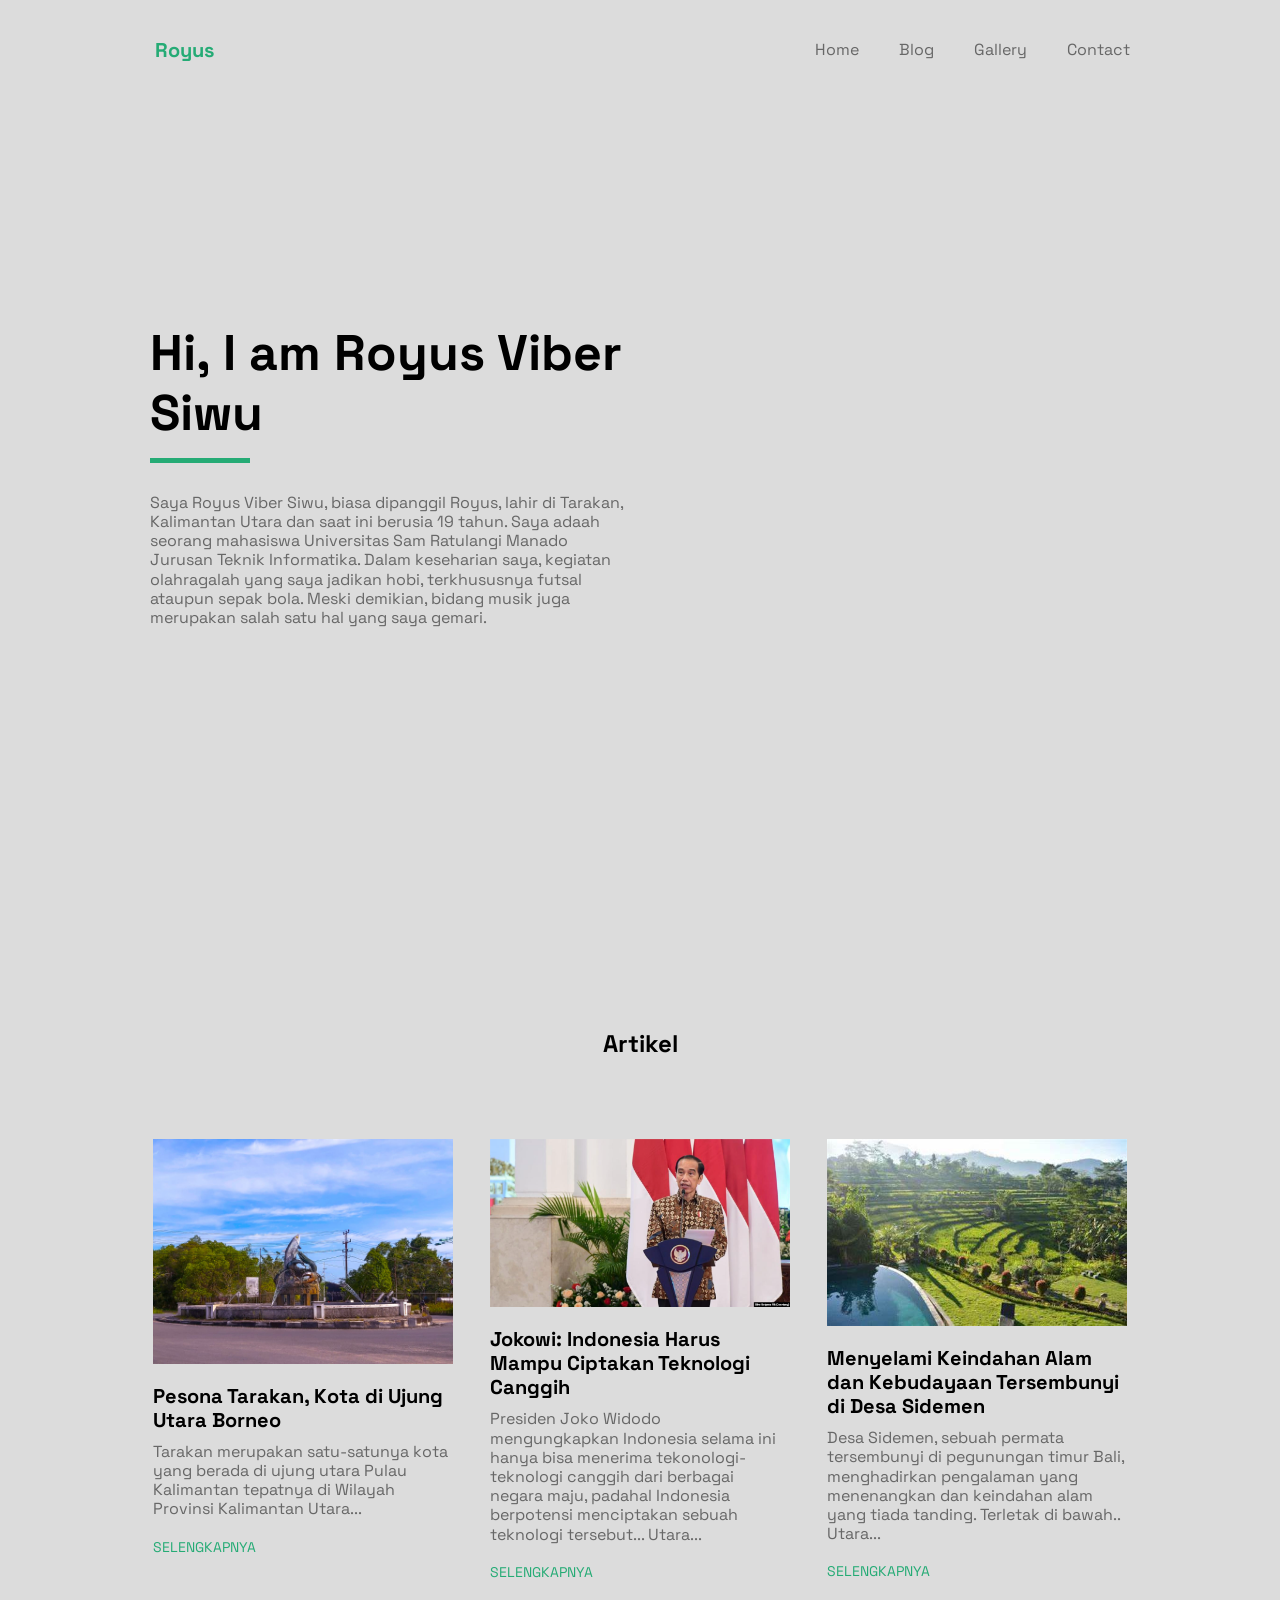
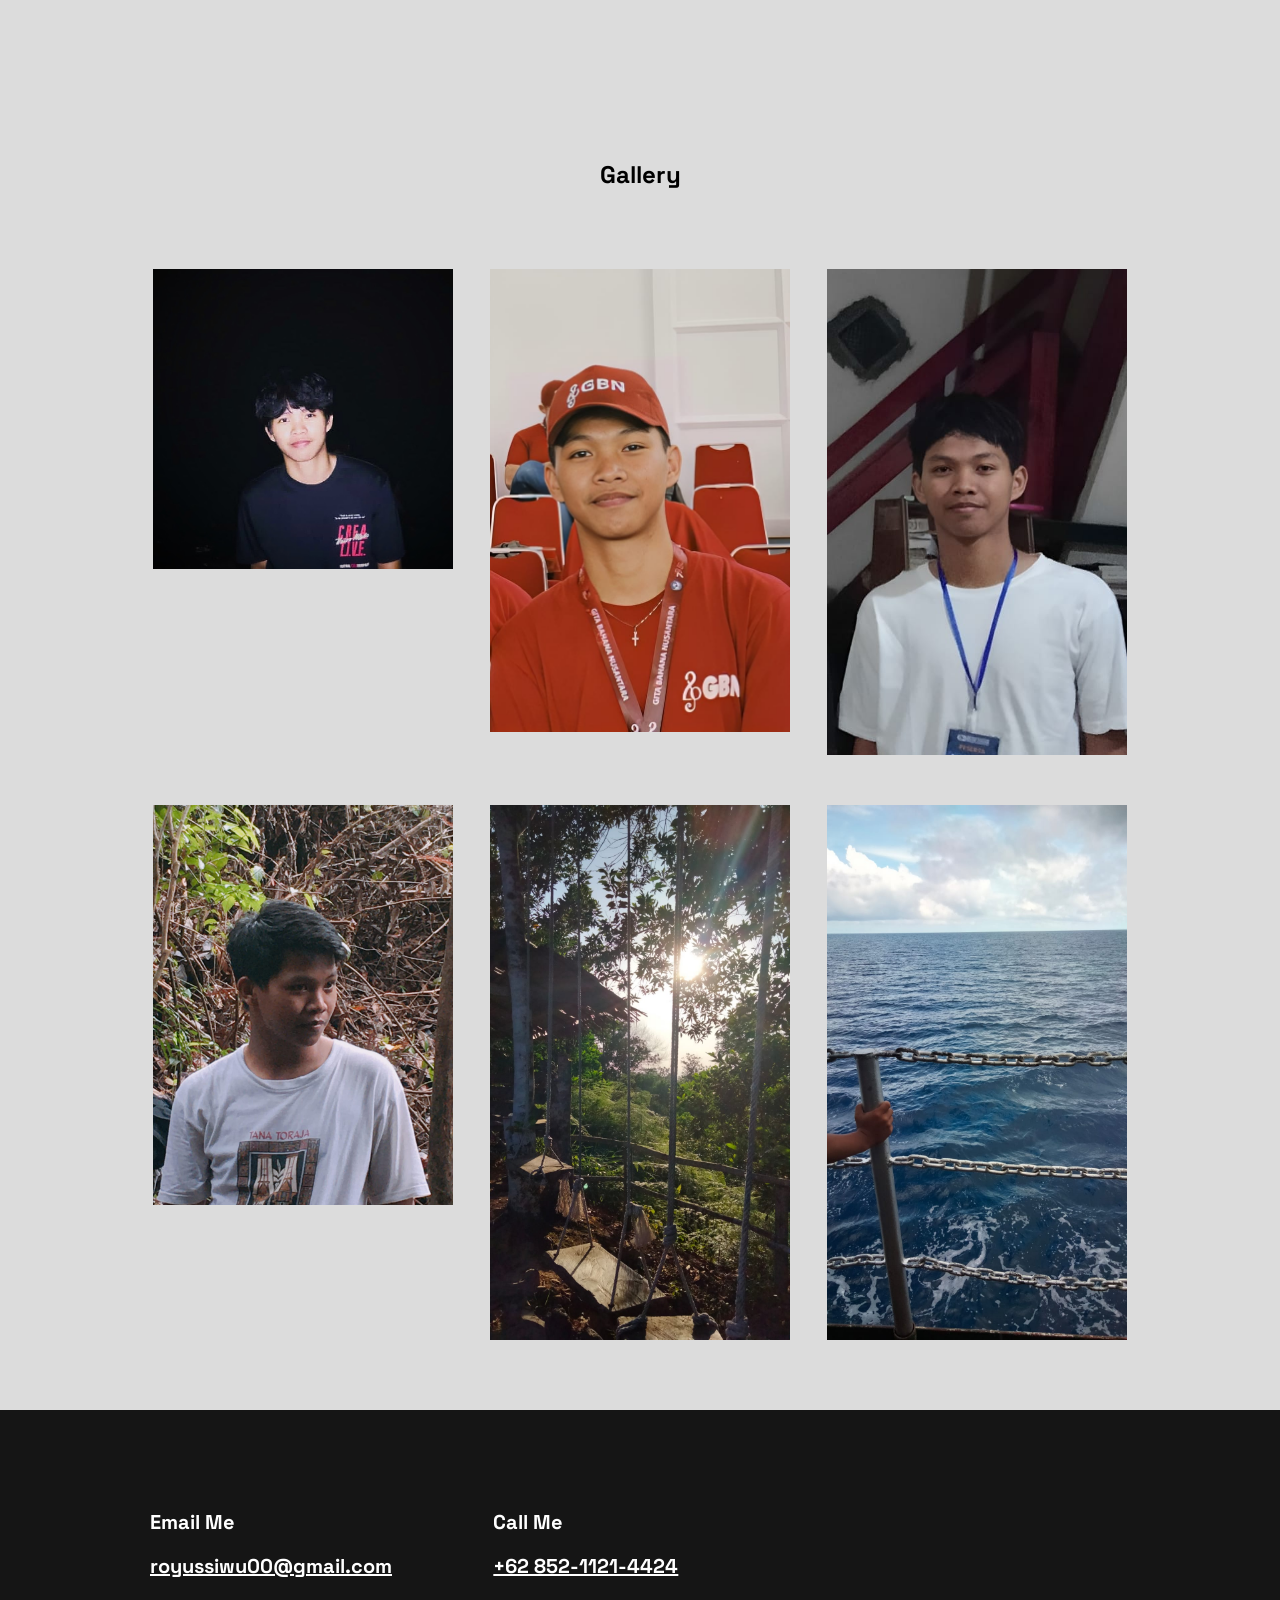
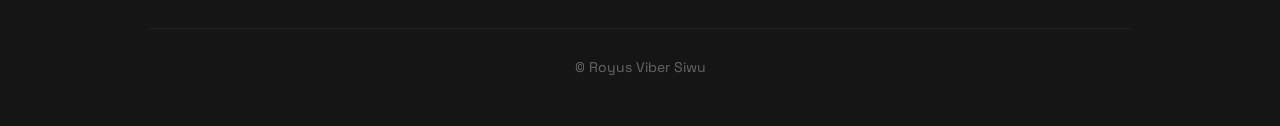
==== index.html @ cf2d199b "Add files via upload" ====
<!DOCTYPE html>
<html lang="en">

<head>
    <meta charset="UTF-8">
    <meta http-equiv="X-UA-Compatible" content="IE=edge">
    <meta name="viewport" content="width=device-width, initial-scale=1.0">
    <title>Tugas Web</title>

    <link rel="preconnect" href="https://fonts.googleapis.com">
    <link rel="preconnect" href="https://fonts.gstatic.com" crossorigin>
    <link href="https://fonts.googleapis.com/css2?family=Space+Grotesk:wght@400;500;600;700&display=swap"
        rel="stylesheet">


 

    <link rel="stylesheet" href="assets/css/main.css">

</head>

<body>

    <header id="header" class="header">
        <div class="container">
            <nav class="nav">
                <a href="index.html" class="nav__brand">
                    <i class="ri-code-s-slash-line"></i>Royus
                </a>
                <div class="nav__menu" id="nav-menu">
                    <ul class="nav__list">
                        <li class="nav__item">
                            <a href="#hero" class="nav__link">Home</a>
                        </li>
                 
               
                   
                        <li class="nav__item">
                            <a href="#blog" class="nav__link">Blog</a>
                        </li>
                        <li class="nav__item">
                            <a href="#galery" class="nav__link">Gallery</a>
                        </li>
                        <li class="nav__item">
                            <a href="#contact" class="nav__link">Contact</a>
                        </li>
                    </ul>
                </div>
                <div class="nav__toggle">
                    <i id="nav-toggle" class="ri-menu-3-line"></i>
                </div>
            </nav>
        </div>
    </header>

    <main class="main">

        <section id="hero" class="hero">
            <div class="container">
                <div class="d-grid hero__wrapper">
                    <div class="hero__content">
                        <h1 class="hero__title" style="color: black;">Hi, I am Royus Viber Siwu</h1>
                        <p class="hero__description">Saya Royus Viber Siwu, biasa dipanggil Royus, lahir di Tarakan, Kalimantan Utara dan saat ini berusia 19 tahun. Saya
                        adaah seorang mahasiswa Universitas Sam Ratulangi Manado Jurusan Teknik Informatika. Dalam keseharian saya, kegiatan
                        olahragalah yang saya jadikan hobi, terkhususnya futsal ataupun sepak bola. Meski demikian, bidang musik juga merupakan
                        salah satu hal yang saya gemari.</p>
                        
                    </div>
          
                </div>
            </div>
        </section>

  
   
        <section id="blog" class="section project">
            <div class="container">
                <div class="section__header">
                    <h2 class="section__title" style="color: black;">Artikel</h2>
                  
                </div>
                <div class="d-grid project__wrapper">

                    <div class="project__content">
                        <img src="images/Tarakan.jpeg" alt="Agency Website" class="project__img">
                        <h3 class="project__title" style="color:black;"">Pesona Tarakan, Kota di Ujung Utara Borneo</h3>
                        <p class="project__description"> Tarakan merupakan satu-satunya kota yang berada di ujung utara Pulau Kalimantan tepatnya di Wilayah Provinsi Kalimantan
                        Utara...</p>
                        <a href="#" class="project__link" style="color:#25ab75;">Selengkapnya
                            <i class="ri-arrow-right-line"></i></a>
                    </div>
                    <div class="project__content">
                        <img src="images/pict.png" alt="Agency Website" class="project__img">
                        <h3 class="project__title" style="color:black;"">Jokowi: Indonesia Harus Mampu Ciptakan Teknologi Canggih</h3>
                                            <p class=" project__description"> Presiden Joko Widodo mengungkapkan Indonesia selama ini hanya bisa menerima tekonologi-teknologi canggih dari berbagai
                                            negara maju, padahal Indonesia berpotensi menciptakan sebuah teknologi tersebut...
                            Utara...</p>
                            <a href="#" class="project__link" style="color:#25ab75;">Selengkapnya
                                <i class="ri-arrow-right-line"></i></a>
                    </div>
<div class="project__content">
    <img src="images/Artikel1.jpeg" alt="Agency Website" class="project__img">
    <h3 class="project__title" style="color:black;"">Menyelami Keindahan Alam dan Kebudayaan Tersembunyi di Desa Sidemen</h3>
                                            <p class=" project__description"> Desa Sidemen, sebuah permata tersembunyi di pegunungan timur Bali, menghadirkan pengalaman yang menenangkan dan
                                            keindahan alam yang tiada tanding. Terletak di bawah..
        Utara...</p>
        <a href="#" class="project__link" style="color:#25ab75;">Selengkapnya
            <i class="ri-arrow-right-line"></i></a>
</div>
               
                </div>
            </div>
        </section>
        <section id="galery" class="section project">
            <div class="container">
                <div class="section__header">
                    <h2 class="section__title" style="color: black;">Gallery</h2>
                  
                </div>
                <div class="d-grid project__wrapper">
          
                    <div class="project__content">
                        <img src="images/photo 1.jpeg" alt="Agency Website" class="project__img">
                        
                    </div>
 
                    <div class="project__content">
                        <img src="images/photo 2.jpeg" alt="Crypto Application " class="project__img">
                      
                    </div>
                    <div class="project__content">
                        <img src="images/photo 3.jpeg" alt="Crypto Application " class="project__img">
                    
                    </div>
                    <div class="project__content">
                        <img src="images/photo 4.jpeg" alt="Crypto Application " class="project__img">
                    
                    </div>
                    <div class="project__content">
                        <img src="images/photo 5.jpeg" alt="Crypto Application " class="project__img">
                    
                    </div>
                    <div class="project__content">
                        <img src="images/photo 6.jpeg" alt="Crypto Application " class="project__img">
                    
                    </div>
                    
                    </div>
                </div>
            </div>
        </section>

      

     
 
    <footer id="contact" class="footer">
        <div class="container">
            <div class="d-grid footer__wrapper">
              
                <div class="footer__content">
                    <h4 class="footer__title">Email Me</h4>
                    <a href="#" class="footer__contact">royussiwu00@gmail.com</a>
                </div>
                <div class="footer__content">
                    <h4 class="footer__title">Call Me</h4>
                    <a href="#" class="footer__contact">+62 852-1121-4424</a>
                </div>
            </div>
            <p class="footer__copyright">&copy; Royus Viber Siwu</p>
        </div>
    </footer>

   
</body>

</html>
---- assets/css/main.css ----
:root {
  /* Colors
  ____________________*/
  --color-primary: #25ab75;
  --color-primary-dark: #208c61;
  --color-bg-primary: #DCDCDC;
  --color-bg-secondary: #242424;
  --color-bg-footer: #151515;
  --color-white: #ffffff;
  --color-text: #676767;
  --color-border: #373737;

  /* Font & Typography
  ___________________*/
  --ff-body: "Space Grotesk", sans-serif;
  /* font sizes */
  --fs-sm: 1.4rem;
  --fs-md: 1.6rem;
  --fs-lg: 2rem;
  --fs-xl: 2.4rem;
  --fs-xxl: 3.2rem;
  --fs-biggest: clamp(3rem, 8vw, 5rem);
  /* font weight */
  --fw-regular: 400;
  --fw-medium: 500;
  --fw-semibold: 600;
  --fw-bold: 700;

  /* z-index
  ___________________*/
  --zindex-menu: 1000;
  --zindex-fixed: 1010;

  /* With & Height 
  ------------------*/
  --width-container: 98rem;
  --height-header: 10rem;
  --height-header--scroll: 8rem;

  /* Transition and box shadow*/
  --transition: all 0.4s cubic-bezier(0.645, 0.045, 0.355, 1);
  --box-shadow: 0px 4px 10px rgba(0, 0, 0, 0.1);
}

/* CSS Reset
--------------------------------------------------------------*/
*,
*::before,
*::after {
  box-sizing: border-box;
}

h1,
h2,
h3,
h4 {
  color: var(--color-white);
  font-weight: var(--fw-bold);
}

html {
  font-size: 62.5%;
  scroll-behavior: smooth;
}

body,
h1,
h2,
h3,
h4,
ul,
p {
  margin: 0;
  padding: 0;
}

ul {
  list-style-type: none;
}

img {
  max-width: 100%;
  display: block;
}

a {
  text-decoration: none;
  color: var(--color-text);
}

main {
  overflow: hidden;
}

body {
  background-color: var(--color-bg-primary);
  font-family: var(--ff-body);
  font-size: var(--fs-md);
  color: var(--color-text);
  margin-top: var(--height-header);
  line-height: 1.2;
}

/* Reusable CSS
--------------------------------------------------------------*/
.container {
  width: 90%;
  max-width: var(--width-container);
  margin: auto;
}

.section {
  padding: 5rem 0;
}

.section__header {
  margin: 8rem 0;
  text-align: center;
}

.section__title {
  font-size: var(--fs-xl);
  margin-bottom: 0.5rem;
}

.section__subtitle {
  font-weight: var(--fw-bold);
  font-size: var(--fs-md);
  position: relative;
}

.section__subtitle::after {
  position: absolute;
  content: "";
  width: 50%;
  height: 0.5rem;
  background-color: var(--color-primary);
  bottom: -1.5rem;
  left: 50%;
  transform: translateX(-50%);
}

.d-grid {
  display: grid;
  gap: 3rem;
}

.btn {
  display: inline-block;
  padding: 1.5rem 4rem;
  color: var(--color-white);
  font-weight: var(--fw-semibold);
  transition: var(--transition);
}

.btn--primary {
  background-color: var(--color-primary);
  color: var(--color-white);
}

.btn--primary:hover {
  background-color: var(--color-primary-dark);
}

.btn--secondary {
  background-color: var(--color-white);
  color: var(--color-bg-primary);
}

.btn--secondary:hover {
  background-color: var(--color-primary);
  color: var(--color-white);
}

/* Header
--------------------------------------------------------------*/
.header {
  background-color: var(--color-bg-primary);
  position: fixed;
  top: 0;
  left: 0;
  right: 0;
  display: flex;
  align-items: center;
  height: var(--height-header);
  z-index: var(--zindex-menu);
  transition: var(--transition);
}

.header--scroll {
  height: var(--height-header--scroll);
  box-shadow: var(--box-shadow);
}

.nav {
  display: flex;
  justify-content: space-between;
  align-items: center;
  width: 100%;
  height: 100%;
}

.nav__brand {
  font-size: var(--fs-lg);
  font-weight: var(--fw-bold);
  color: var(--color-primary);
  display: flex;
  align-items: center;
  column-gap: 0.5rem;
}

.nav__brand i {
  color: var(--color-white);
}

.nav__list {
  display: flex;
  column-gap: 4rem;
}

.nav__link {
  transition: var(--transition);
}

.nav__link:hover {
  color: var(--color-primary);
}

.nav__toggle {
  display: none;
  font-size: var(--fs-xl);
  color: var(--color-white);
  cursor: pointer;
  transition: var(--transition);
}

.nav__toggle:hover {
  color: var(--color-primary);
}

@media screen and (max-width: 968px) {
  .nav__list {
    flex-direction: column;
    justify-content: center;
    align-items: center;
    row-gap: 4rem;
  }

  .nav__menu {
    position: fixed;
    top: 0;
    bottom: 0;
    left: 0;
    right: 0;
    background-color: var(--color-bg-primary);
    display: none;
    justify-content: center;
    transition: var(--transition);
  }

  .nav__menu--open {
    display: flex;
  }

  .nav__toggle {
    display: block;
  }

  .nav__brand,
  .nav__toggle {
    z-index: var(--zindex-fixed);
  }
}

/* Hero
--------------------------------------------------------------*/
.hero__wrapper {
  min-height: calc(100vh - var(--height-header));
  padding: 5rem 0;
}

.hero__content {
  text-align: center;
}

.hero__title {
  font-size: var(--fs-biggest);
  margin-bottom: 5rem;
  position: relative;
}

.hero__title::after {
  position: absolute;
  content: "";
  background-color: var(--color-primary);
  width: 10rem;
  height: 0.5rem;
  bottom: -2rem;
  left: 50%;
  transform: translateX(-50%);
}

.hero__description {
  margin-bottom: 5rem;
}

.hero__info {
  border-top: 1px solid var(--color-border);
  padding-top: 2rem;
  display: flex;
  flex-wrap: wrap;
  justify-content: center;
  gap: 5rem;
}

.hero__info-number {
  font-size: var(--fs-xxl);
  font-weight: var(--fw-bold);
  color: var(--color-white);
  margin-bottom: 1rem;
}

.hero__info-title {
  font-size: var(--fs-sm);
  font-weight: var(--fw-regular);
  color: var(--color-text);
}

@media screen and (max-width: 968px) {
  .hero__img {
    width: 280px;
    justify-self: center;
  }
}

/* About
--------------------------------------------------------------*/
.about__content {
  max-width: 50rem;
  margin: auto;
  margin-bottom: 2rem;
  text-align: center;
}

.about__title {
  font-size: var(--fs-xxl);
  margin-bottom: 3rem;
}

.about__description {
  margin-bottom: 3rem;
}

.skills {
  justify-self: center;
}

.skills__title {
  font-size: var(--fs-lg);
  text-align: center;
  margin-bottom: 3rem;
}

.skills__wrapper {
  display: flex;
  justify-content: center;
  gap: 2rem;
}

.skills__content {
  background-color: var(--color-bg-secondary);
  box-shadow: var(--box-shadow);
  padding: 3rem;
}

.skills__item {
  margin-bottom: 1rem;
}

.skills__subtitle {
  text-align: center;
  margin-bottom: 2rem;
}

.skills__item i {
  color: var(--color-primary);
}

/* Qualification
--------------------------------------------------------------*/
.qualification__wrapper {
  margin-bottom: 5rem;
}

.qualification__content {
  row-gap: 5rem;
}

.qualification__name {
  display: flex;
  column-gap: 1rem;
  font-size: var(--fs-lg);
  margin-bottom: 5rem;
  padding-bottom: 1rem;
  border-bottom: 1px solid var(--color-border);
}

.qualification__title {
  font-size: var(--fs-md);
  font-weight: var(--fw-medium);
  margin-bottom: 1rem;
}

.qualification__description {
  margin-bottom: 2rem;
}

.qualification__date {
  font-size: var(--fs-sm);
  font-weight: var(--fw-semibold);
}

.qualification__footer {
  border-top: 1px solid var(--color-border);
  margin-top: 10rem;
  padding-top: 4rem;
  text-align: center;
}

.qualification__footer-text {
  font-size: var(--fs-xl);
  font-weight: var(--fw-bold);
  color: var(--color-white);
  margin-bottom: 2rem;
}

/* Services
--------------------------------------------------------------*/
.service__card {
  background-color: var(--color-bg-secondary);
  box-shadow: var(--box-shadow);
  padding: 5rem 3.5rem;
  width: 100%;
  max-width: 30rem;
  justify-self: center;
  transition: var(--transition);
}

.service__card:hover {
  background-color: var(--color-primary);
}

.service__card:hover .service__link {
  color: var(--color-white);
}

.service__icon {
  font-size: 3.5rem;
  color: var(--color-white);
  margin-bottom: 1.5rem;
}

.service__title {
  font-size: var(--fs-lg);
  margin-bottom: 3rem;
}

/* Projects
--------------------------------------------------------------*/
.project__content {
  width: 100%;
  max-width: 30rem;
  justify-self: center;
}

.project__img {
  margin-bottom: 2rem;
}

.project__title {
  color: var(--color-white);
  font-size: var(--fs-lg);
  margin-bottom: 1rem;
}

.project__description {
  margin-bottom: 2rem;
}

.project__link {
  font-size: var(--fs-sm);
  text-transform: uppercase;
  color: var(--color-white);
  display: flex;
  align-items: center;
  column-gap: 0.5rem;
  transition: var(--transition);
}

.project__link:hover {
  color: var(--color-primary);
  column-gap: 1rem;
}

/* Testimonials
--------------------------------------------------------------*/
.testimonial__card {
  background-color: var(--color-bg-secondary);
  box-shadow: var(--box-shadow);
  padding: 3rem 5rem;
  width: 100%;
  max-width: 50rem;
  text-align: center;
  justify-self: center;
  margin-bottom: 2rem;
}

.testimonial__img {
  max-width: 10rem;
  border-radius: 50%;
  margin: auto;
  margin-bottom: 3rem;
}

.testimonial__description {
  color: var(--color-white);
  margin-bottom: 3rem;
}

.testimonial__name {
  font-size: var(--fs-md);
  margin-bottom: 0.5rem;
}

.testimonial__occupation {
  font-size: var(--fs-sm);
}

/* testimonial slide */
.testimonial__wrapper .swiper-wrapper {
  padding-bottom: 5rem;
}

.testimonial__wrapper .swiper-pagination-bullets {
  justify-content: space-around;
}

.testimonial__wrapper .swiper-pagination-bullet {
  background-color: var(--color-text);
  border-radius: 0;
  width: 3rem;
  height: 0.5rem;
}

.testimonial__wrapper .swiper-pagination-bullet-active {
  background-color: var(--color-primary);
}

/* Contact
--------------------------------------------------------------*/
.contact__wrapper {
  border-top: 1px solid var(--color-border);
  padding-top: 3rem;
  text-align: center;
}

.contact__title {
  font-size: var(--fs-xxl);
  margin-bottom: 2rem;
}

.contact__content {
  max-width: 45rem;
  margin: auto;
}

.contact__description {
  margin-bottom: 2rem;
}

/* Footer
--------------------------------------------------------------*/
.footer {
  background-color: var(--color-bg-footer);
  padding: 5rem 0;
}

.footer__wrapper {
  border-bottom: 1px solid var(--color-bg-secondary);
  padding: 5rem 0;
  gap: 5rem;
}

.footer__title {
  font-size: var(--fs-lg);
  margin-bottom: 2rem;
}

.footer__social-list {
  display: flex;
  gap: 3rem;
}

.footer__social-link {
  font-size: 2rem;
  color: var(--color-white);
  transition: var(--transition);
}

.footer__contact {
  font-size: var(--fs-lg);
  color: var(--color-white);
  font-weight: var(--fw-bold);
  text-decoration: underline;
  transition: var(--transition);
}

.footer__social-link:hover,
.footer__contact:hover {
  color: var(--color-primary);
}

.footer__copyright {
  font-size: var(--fs-sm);
  text-align: center;
  padding-top: 3rem;
}

/* Scrollbar
--------------------------------------------------------------*/
::-webkit-scrollbar {
  width: 1rem;
  border-radius: 0.5rem;
  background-color: var(--color-bg-secondary);
}

::-webkit-scrollbar-thumb {
  background-color: var(--color-text);
  border-radius: 0.5rem;
}

::-webkit-scrollbar-thumb:hover {
  background-color: var(--color-primary);
}

/* Breakpoints
--------------------------------------------------------------*/

/* Medium devices*/
@media screen and (min-width: 560px) {
  .service__wrapper {
    grid-template-columns: repeat(2, 250px);
    justify-content: center;
  }

  .qualification__content {
    grid-template-columns: repeat(2, 1fr);
  }

  .qualification__footer {
    text-align: initial;
    display: flex;
    justify-content: space-between;
    align-items: center;
  }

  .qualification__footer-text {
    margin: 0;
  }

  .project__wrapper {
    grid-template-columns: repeat(2, 250px);
    justify-content: center;
  }

  .footer__wrapper {
    grid-template-columns: repeat(2, 1fr);
  }
}

@media screen and (min-width: 768px) {
  .hero__wrapper {
    grid-template-columns: repeat(2, 1fr);
    align-items: center;
  }

  .hero__content {
    text-align: initial;
  }

  .hero__title::after {
    transform: none;
    left: 0;
  }

  .hero__info {
    justify-content: initial;
  }

  .hero__img {
    justify-self: flex-end;
  }
}

/* Large devices */

@media screen and (min-width: 968px) {
  .about__wrapper {
    grid-template-columns: repeat(2, 1fr);
  }

  .about__content {
    margin: 0;
  }

  .about__content,
  .skills__title {
    text-align: initial;
  }

  .qualification__content,
  .service__wrapper,
  .project__wrapper {
    grid-template-columns: repeat(3, 1fr);
  }

  .contact__wrapper {
    display: flex;
    justify-content: space-between;
    align-items: center;
  }

  .contact__content {
    margin: 0;
    text-align: initial;
  }

  .footer__wrapper {
    grid-template-columns: repeat(3, 1fr);
  }
}
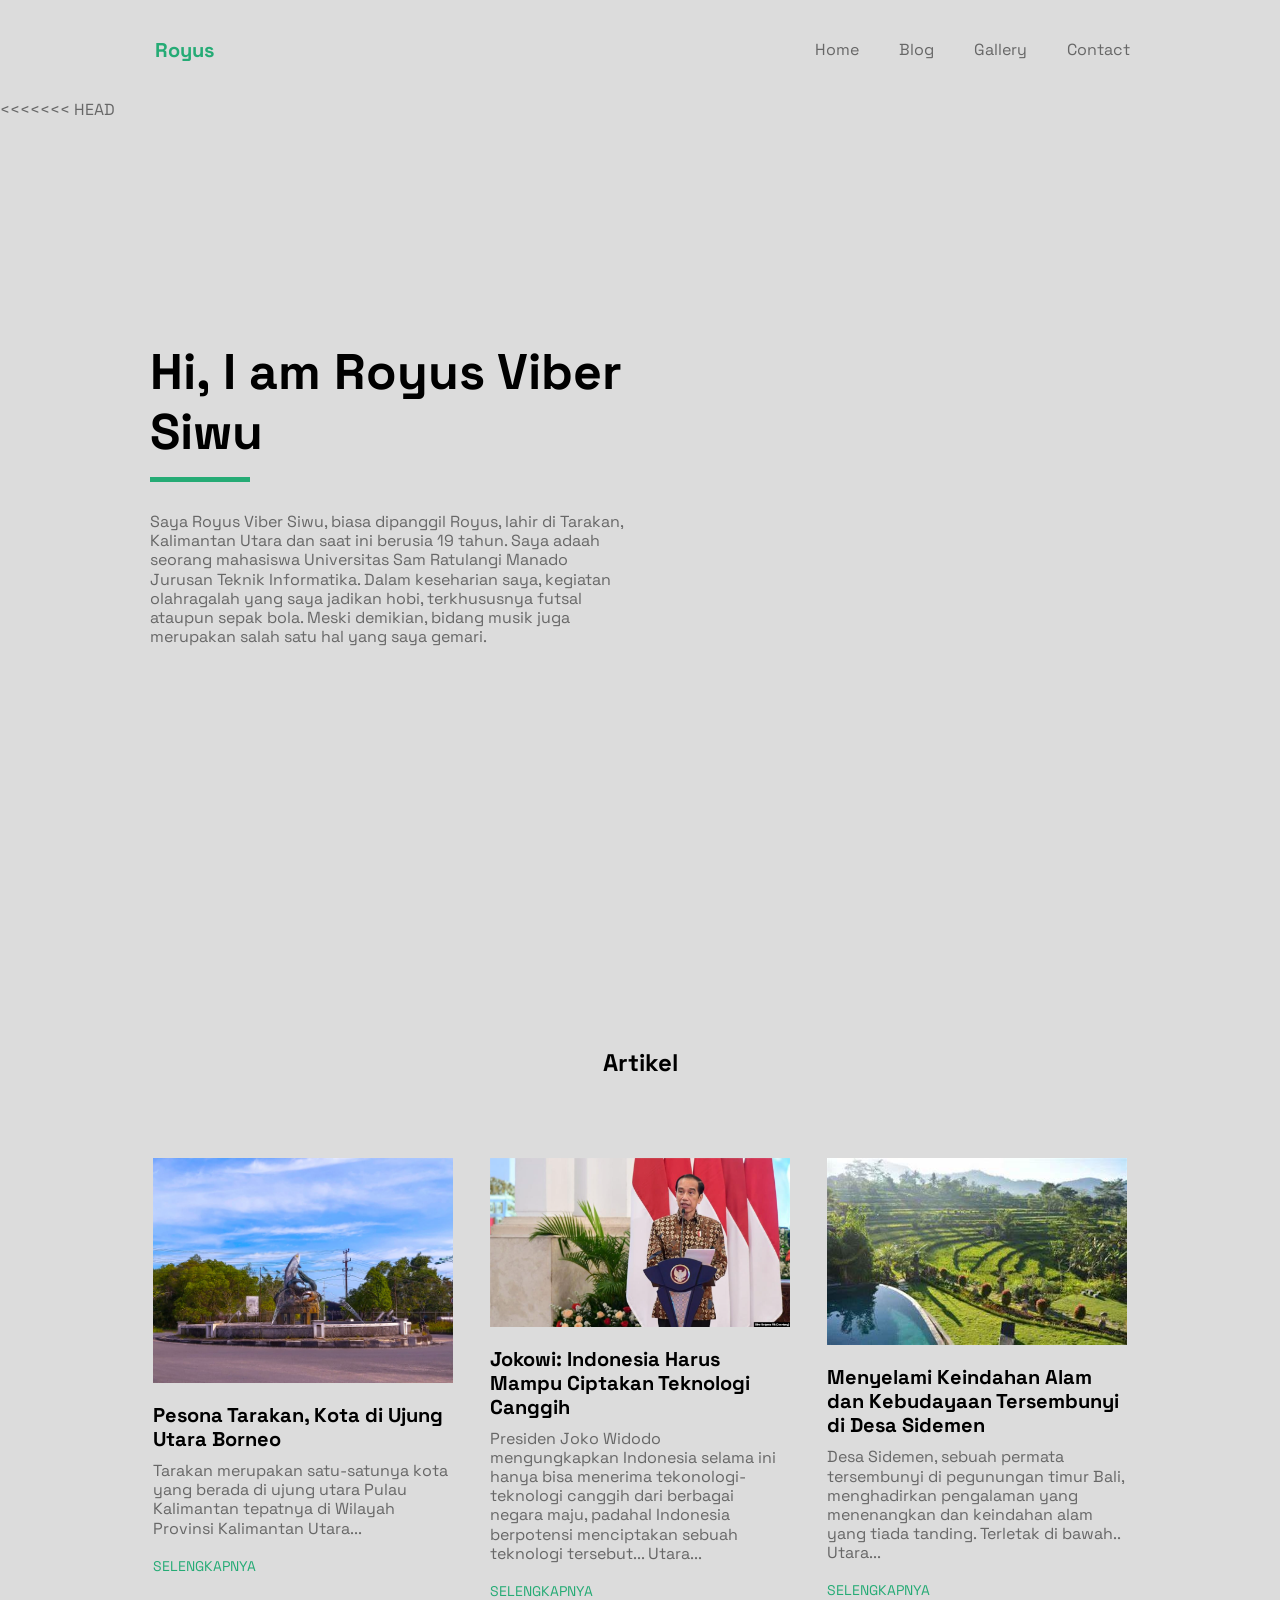
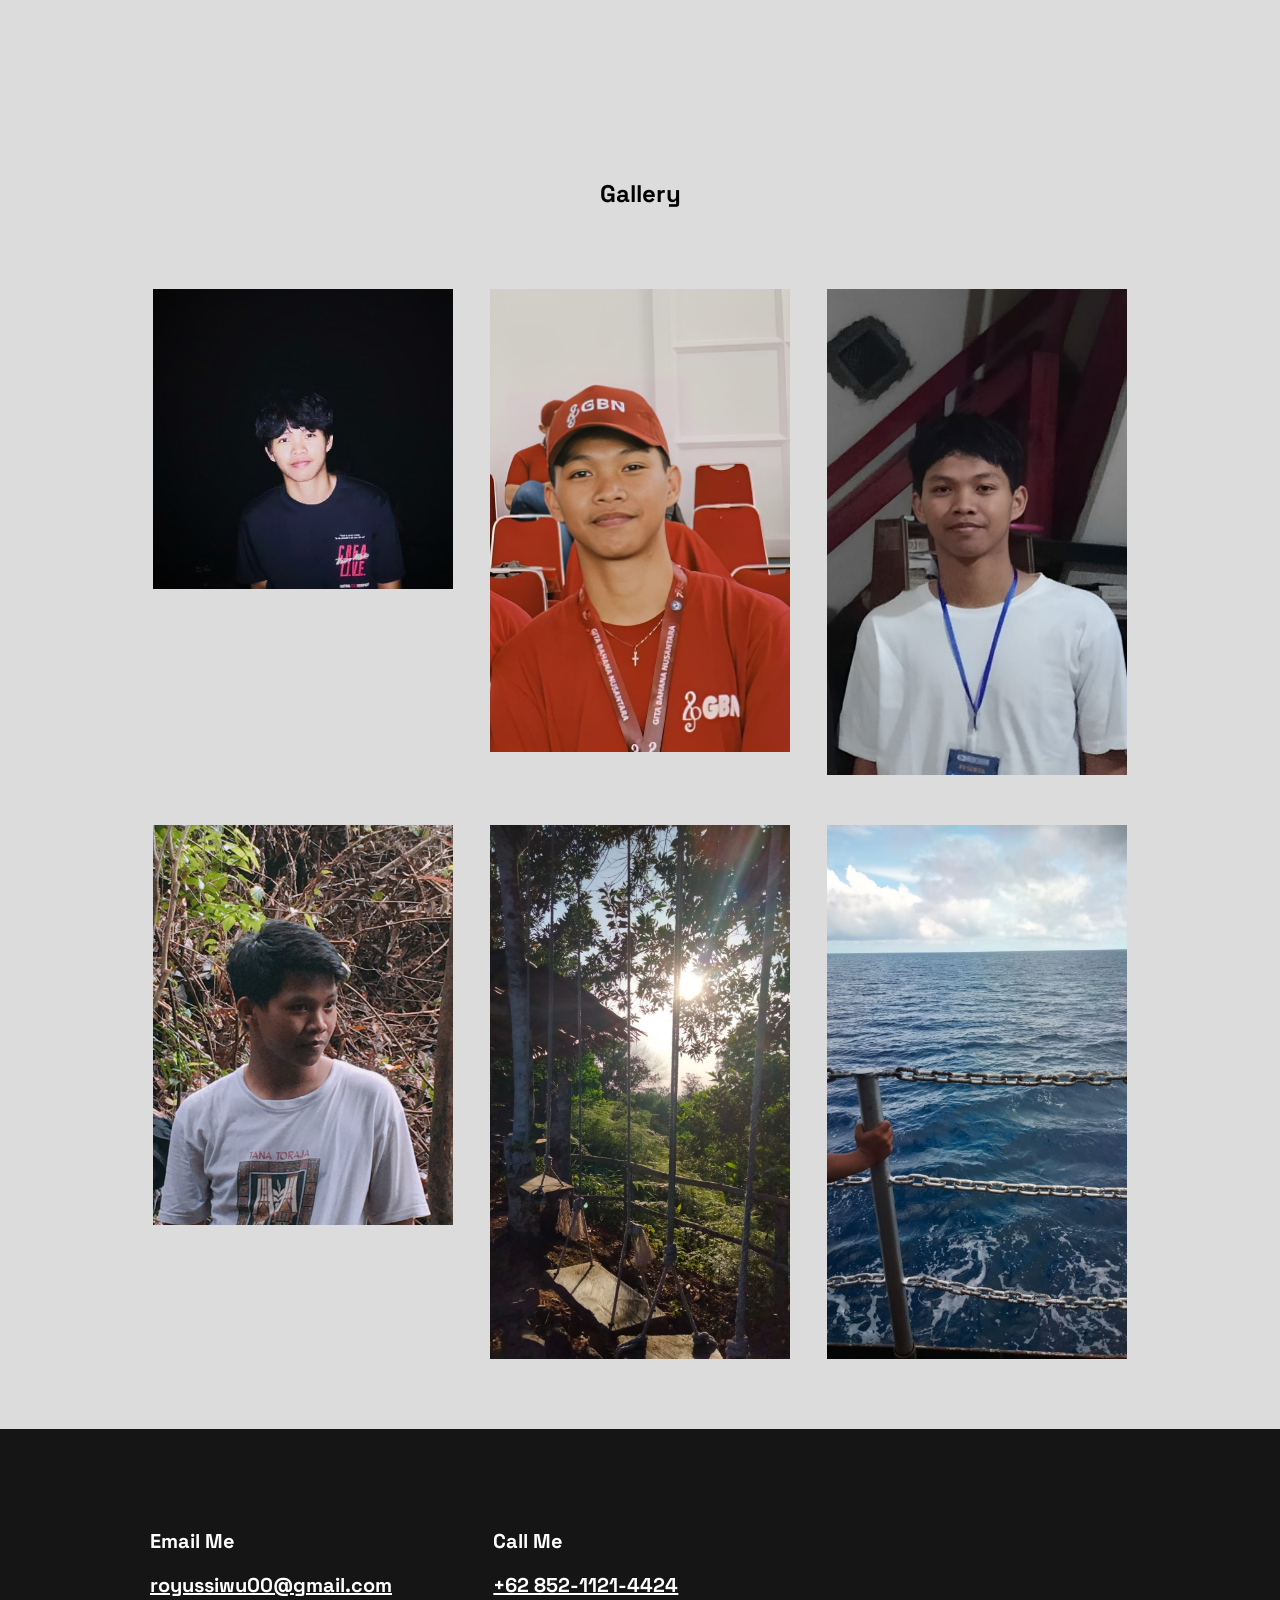
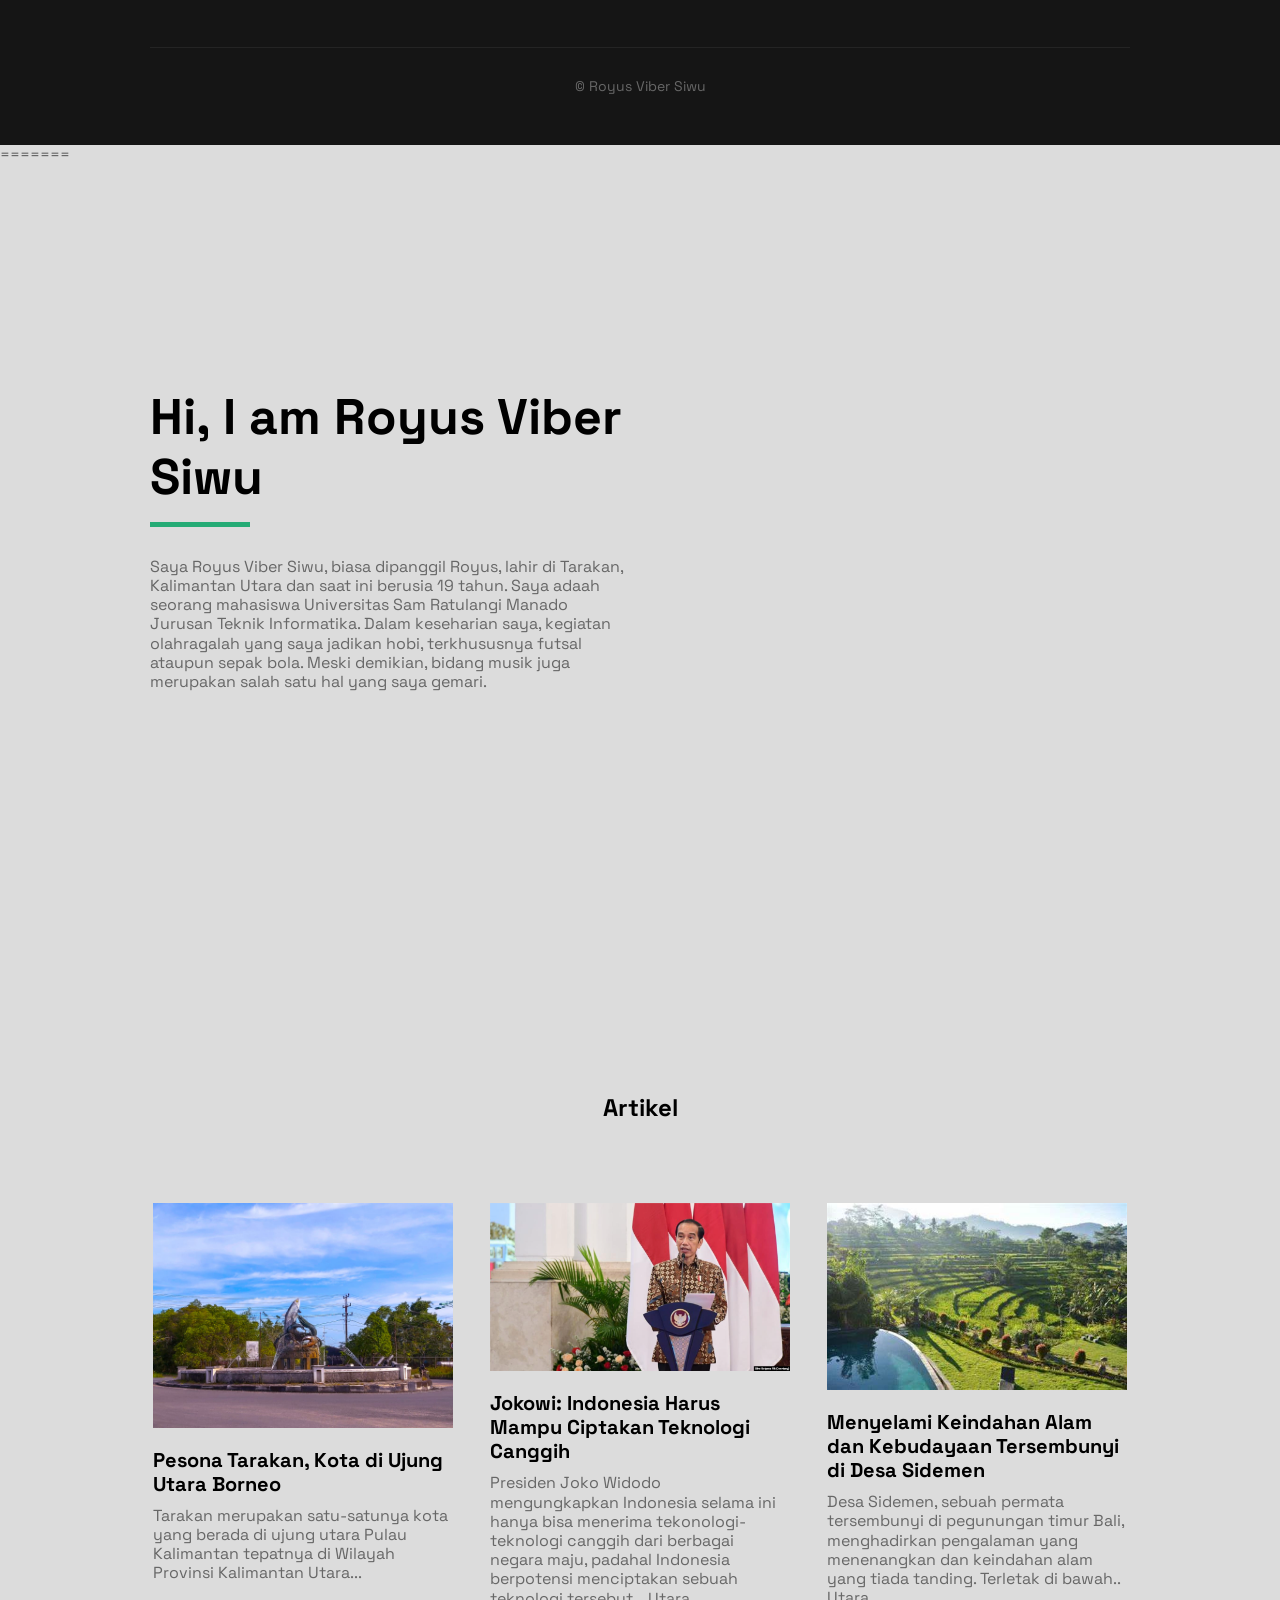
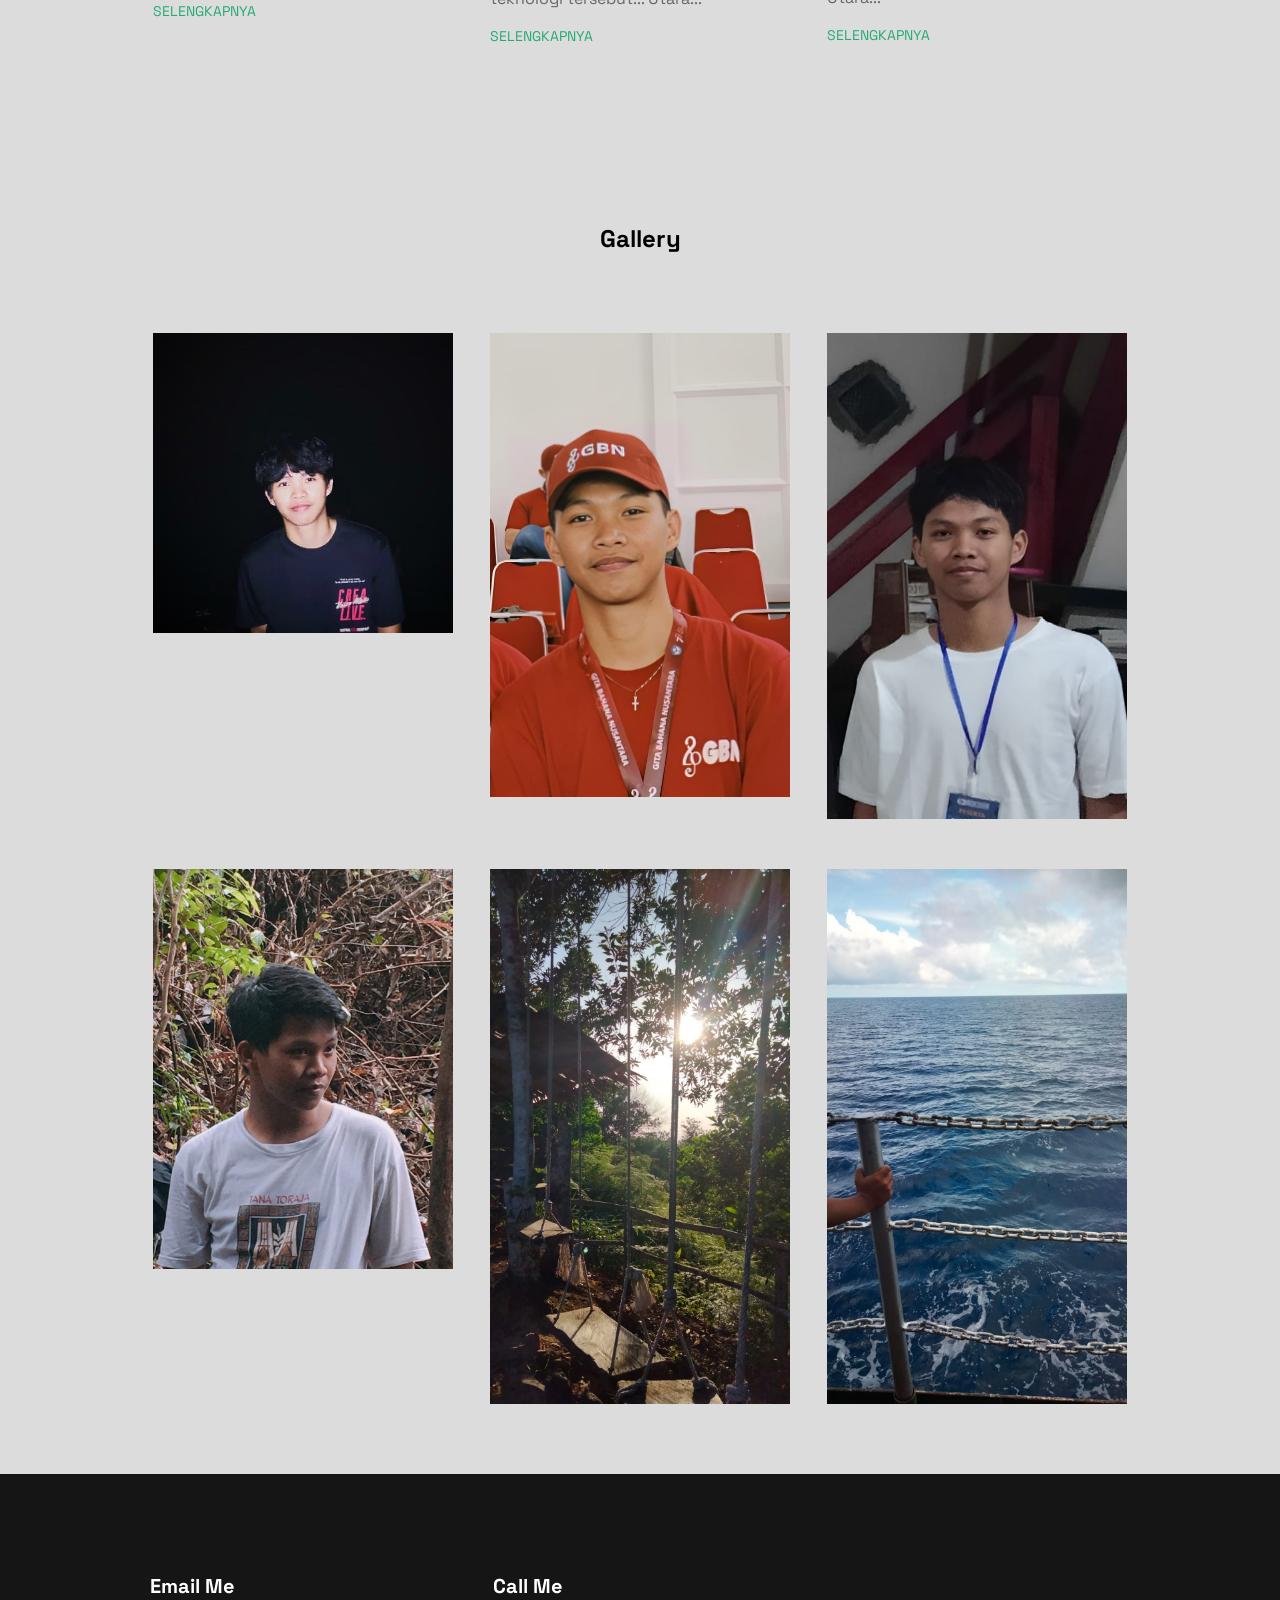
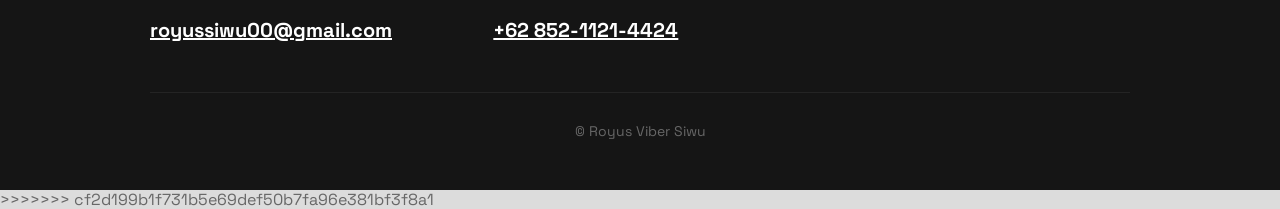
==== commit 1c984f66: "Update File" ====
--- a/index.html
+++ b/index.html
@@ -1,3 +1,4 @@
+<<<<<<< HEAD
 <!DOCTYPE html>
 <html lang="en">
 
@@ -15,8 +16,7 @@
 
  
 
-    <link rel="stylesheet" href="assets/css/main.css">
-
+    <link rel="stylesheet" href="main.css">
 </head>
 
 <body>
@@ -170,8 +170,185 @@
             <p class="footer__copyright">&copy; Royus Viber Siwu</p>
         </div>
     </footer>
+    <script src="javascript.js"></script>
+</body>
+
+=======
+<!DOCTYPE html>
+<html lang="en">
+
+<head>
+    <meta charset="UTF-8">
+    <meta http-equiv="X-UA-Compatible" content="IE=edge">
+    <meta name="viewport" content="width=device-width, initial-scale=1.0">
+    <title>Tugas Web</title>
+
+    <link rel="preconnect" href="https://fonts.googleapis.com">
+    <link rel="preconnect" href="https://fonts.gstatic.com" crossorigin>
+    <link href="https://fonts.googleapis.com/css2?family=Space+Grotesk:wght@400;500;600;700&display=swap"
+        rel="stylesheet">
+
+
+ 
+
+    <link rel="stylesheet" href="assets/css/main.css">
+
+</head>
+
+<body>
+
+    <header id="header" class="header">
+        <div class="container">
+            <nav class="nav">
+                <a href="index.html" class="nav__brand">
+                    <i class="ri-code-s-slash-line"></i>Royus
+                </a>
+                <div class="nav__menu" id="nav-menu">
+                    <ul class="nav__list">
+                        <li class="nav__item">
+                            <a href="#hero" class="nav__link">Home</a>
+                        </li>
+                 
+               
+                   
+                        <li class="nav__item">
+                            <a href="#blog" class="nav__link">Blog</a>
+                        </li>
+                        <li class="nav__item">
+                            <a href="#galery" class="nav__link">Gallery</a>
+                        </li>
+                        <li class="nav__item">
+                            <a href="#contact" class="nav__link">Contact</a>
+                        </li>
+                    </ul>
+                </div>
+                <div class="nav__toggle">
+                    <i id="nav-toggle" class="ri-menu-3-line"></i>
+                </div>
+            </nav>
+        </div>
+    </header>
+
+    <main class="main">
+
+        <section id="hero" class="hero">
+            <div class="container">
+                <div class="d-grid hero__wrapper">
+                    <div class="hero__content">
+                        <h1 class="hero__title" style="color: black;">Hi, I am Royus Viber Siwu</h1>
+                        <p class="hero__description">Saya Royus Viber Siwu, biasa dipanggil Royus, lahir di Tarakan, Kalimantan Utara dan saat ini berusia 19 tahun. Saya
+                        adaah seorang mahasiswa Universitas Sam Ratulangi Manado Jurusan Teknik Informatika. Dalam keseharian saya, kegiatan
+                        olahragalah yang saya jadikan hobi, terkhususnya futsal ataupun sepak bola. Meski demikian, bidang musik juga merupakan
+                        salah satu hal yang saya gemari.</p>
+                        
+                    </div>
+          
+                </div>
+            </div>
+        </section>
+
+  
+   
+        <section id="blog" class="section project">
+            <div class="container">
+                <div class="section__header">
+                    <h2 class="section__title" style="color: black;">Artikel</h2>
+                  
+                </div>
+                <div class="d-grid project__wrapper">
+
+                    <div class="project__content">
+                        <img src="images/Tarakan.jpeg" alt="Agency Website" class="project__img">
+                        <h3 class="project__title" style="color:black;"">Pesona Tarakan, Kota di Ujung Utara Borneo</h3>
+                        <p class="project__description"> Tarakan merupakan satu-satunya kota yang berada di ujung utara Pulau Kalimantan tepatnya di Wilayah Provinsi Kalimantan
+                        Utara...</p>
+                        <a href="#" class="project__link" style="color:#25ab75;">Selengkapnya
+                            <i class="ri-arrow-right-line"></i></a>
+                    </div>
+                    <div class="project__content">
+                        <img src="images/pict.png" alt="Agency Website" class="project__img">
+                        <h3 class="project__title" style="color:black;"">Jokowi: Indonesia Harus Mampu Ciptakan Teknologi Canggih</h3>
+                                            <p class=" project__description"> Presiden Joko Widodo mengungkapkan Indonesia selama ini hanya bisa menerima tekonologi-teknologi canggih dari berbagai
+                                            negara maju, padahal Indonesia berpotensi menciptakan sebuah teknologi tersebut...
+                            Utara...</p>
+                            <a href="#" class="project__link" style="color:#25ab75;">Selengkapnya
+                                <i class="ri-arrow-right-line"></i></a>
+                    </div>
+<div class="project__content">
+    <img src="images/Artikel1.jpeg" alt="Agency Website" class="project__img">
+    <h3 class="project__title" style="color:black;"">Menyelami Keindahan Alam dan Kebudayaan Tersembunyi di Desa Sidemen</h3>
+                                            <p class=" project__description"> Desa Sidemen, sebuah permata tersembunyi di pegunungan timur Bali, menghadirkan pengalaman yang menenangkan dan
+                                            keindahan alam yang tiada tanding. Terletak di bawah..
+        Utara...</p>
+        <a href="#" class="project__link" style="color:#25ab75;">Selengkapnya
+            <i class="ri-arrow-right-line"></i></a>
+</div>
+               
+                </div>
+            </div>
+        </section>
+        <section id="galery" class="section project">
+            <div class="container">
+                <div class="section__header">
+                    <h2 class="section__title" style="color: black;">Gallery</h2>
+                  
+                </div>
+                <div class="d-grid project__wrapper">
+          
+                    <div class="project__content">
+                        <img src="images/photo 1.jpeg" alt="Agency Website" class="project__img">
+                        
+                    </div>
+ 
+                    <div class="project__content">
+                        <img src="images/photo 2.jpeg" alt="Crypto Application " class="project__img">
+                      
+                    </div>
+                    <div class="project__content">
+                        <img src="images/photo 3.jpeg" alt="Crypto Application " class="project__img">
+                    
+                    </div>
+                    <div class="project__content">
+                        <img src="images/photo 4.jpeg" alt="Crypto Application " class="project__img">
+                    
+                    </div>
+                    <div class="project__content">
+                        <img src="images/photo 5.jpeg" alt="Crypto Application " class="project__img">
+                    
+                    </div>
+                    <div class="project__content">
+                        <img src="images/photo 6.jpeg" alt="Crypto Application " class="project__img">
+                    
+                    </div>
+                    
+                    </div>
+                </div>
+            </div>
+        </section>
+
+      
+
+     
+ 
+    <footer id="contact" class="footer">
+        <div class="container">
+            <div class="d-grid footer__wrapper">
+              
+                <div class="footer__content">
+                    <h4 class="footer__title">Email Me</h4>
+                    <a href="#" class="footer__contact">royussiwu00@gmail.com</a>
+                </div>
+                <div class="footer__content">
+                    <h4 class="footer__title">Call Me</h4>
+                    <a href="#" class="footer__contact">+62 852-1121-4424</a>
+                </div>
+            </div>
+            <p class="footer__copyright">&copy; Royus Viber Siwu</p>
+        </div>
+    </footer>
 
    
 </body>
 
-</html>+>>>>>>> cf2d199b1f731b5e69def50b7fa96e381bf3f8a1
+</html>
--- a/main.css
+++ b/main.css
@@ -0,0 +1,742 @@
+:root {
+    /* Colors
+    ____________________*/
+    --color-primary: #25ab75;
+    --color-primary-dark: #208c61;
+    --color-bg-primary: #DCDCDC;
+    --color-bg-secondary: #242424;
+    --color-bg-footer: #151515;
+    --color-white: #ffffff;
+    --color-text: #676767;
+    --color-border: #373737;
+  
+    /* Font & Typography
+    ___________________*/
+    --ff-body: "Space Grotesk", sans-serif;
+    /* font sizes */
+    --fs-sm: 1.4rem;
+    --fs-md: 1.6rem;
+    --fs-lg: 2rem;
+    --fs-xl: 2.4rem;
+    --fs-xxl: 3.2rem;
+    --fs-biggest: clamp(3rem, 8vw, 5rem);
+    /* font weight */
+    --fw-regular: 400;
+    --fw-medium: 500;
+    --fw-semibold: 600;
+    --fw-bold: 700;
+  
+    /* z-index
+    ___________________*/
+    --zindex-menu: 1000;
+    --zindex-fixed: 1010;
+  
+    /* With & Height 
+    ------------------*/
+    --width-container: 98rem;
+    --height-header: 10rem;
+    --height-header--scroll: 8rem;
+  
+    /* Transition and box shadow*/
+    --transition: all 0.4s cubic-bezier(0.645, 0.045, 0.355, 1);
+    --box-shadow: 0px 4px 10px rgba(0, 0, 0, 0.1);
+  }
+  
+  /* CSS Reset
+  --------------------------------------------------------------*/
+  *,
+  *::before,
+  *::after {
+    box-sizing: border-box;
+  }
+  
+  h1,
+  h2,
+  h3,
+  h4 {
+    color: var(--color-white);
+    font-weight: var(--fw-bold);
+  }
+  
+  html {
+    font-size: 62.5%;
+    scroll-behavior: smooth;
+  }
+  
+  body,
+  h1,
+  h2,
+  h3,
+  h4,
+  ul,
+  p {
+    margin: 0;
+    padding: 0;
+  }
+  
+  ul {
+    list-style-type: none;
+  }
+  
+  img {
+    max-width: 100%;
+    display: block;
+  }
+  
+  a {
+    text-decoration: none;
+    color: var(--color-text);
+  }
+  
+  main {
+    overflow: hidden;
+  }
+  
+  body {
+    background-color: var(--color-bg-primary);
+    font-family: var(--ff-body);
+    font-size: var(--fs-md);
+    color: var(--color-text);
+    margin-top: var(--height-header);
+    line-height: 1.2;
+  }
+  
+  /* Reusable CSS
+  --------------------------------------------------------------*/
+  .container {
+    width: 90%;
+    max-width: var(--width-container);
+    margin: auto;
+  }
+  
+  .section {
+    padding: 5rem 0;
+  }
+  
+  .section__header {
+    margin: 8rem 0;
+    text-align: center;
+  }
+  
+  .section__title {
+    font-size: var(--fs-xl);
+    margin-bottom: 0.5rem;
+  }
+  
+  .section__subtitle {
+    font-weight: var(--fw-bold);
+    font-size: var(--fs-md);
+    position: relative;
+  }
+  
+  .section__subtitle::after {
+    position: absolute;
+    content: "";
+    width: 50%;
+    height: 0.5rem;
+    background-color: var(--color-primary);
+    bottom: -1.5rem;
+    left: 50%;
+    transform: translateX(-50%);
+  }
+  
+  .d-grid {
+    display: grid;
+    gap: 3rem;
+  }
+  
+  .btn {
+    display: inline-block;
+    padding: 1.5rem 4rem;
+    color: var(--color-white);
+    font-weight: var(--fw-semibold);
+    transition: var(--transition);
+  }
+  
+  .btn--primary {
+    background-color: var(--color-primary);
+    color: var(--color-white);
+  }
+  
+  .btn--primary:hover {
+    background-color: var(--color-primary-dark);
+  }
+  
+  .btn--secondary {
+    background-color: var(--color-white);
+    color: var(--color-bg-primary);
+  }
+  
+  .btn--secondary:hover {
+    background-color: var(--color-primary);
+    color: var(--color-white);
+  }
+  
+  /* Header
+  --------------------------------------------------------------*/
+  .header {
+    background-color: var(--color-bg-primary);
+    position: fixed;
+    top: 0;
+    left: 0;
+    right: 0;
+    display: flex;
+    align-items: center;
+    height: var(--height-header);
+    z-index: var(--zindex-menu);
+    transition: var(--transition);
+  }
+  
+  .header--scroll {
+    height: var(--height-header--scroll);
+    box-shadow: var(--box-shadow);
+  }
+  
+  .nav {
+    display: flex;
+    justify-content: space-between;
+    align-items: center;
+    width: 100%;
+    height: 100%;
+  }
+  
+  .nav__brand {
+    font-size: var(--fs-lg);
+    font-weight: var(--fw-bold);
+    color: var(--color-primary);
+    display: flex;
+    align-items: center;
+    column-gap: 0.5rem;
+  }
+  
+  .nav__brand i {
+    color: var(--color-white);
+  }
+  
+  .nav__list {
+    display: flex;
+    column-gap: 4rem;
+  }
+  
+  .nav__link {
+    transition: var(--transition);
+  }
+  
+  .nav__link:hover {
+    color: var(--color-primary);
+  }
+  
+  .nav__toggle {
+    display: none;
+    font-size: var(--fs-xl);
+    color: var(--color-white);
+    cursor: pointer;
+    transition: var(--transition);
+  }
+  
+  .nav__toggle:hover {
+    color: var(--color-primary);
+  }
+  
+  @media screen and (max-width: 968px) {
+    .nav__list {
+      flex-direction: column;
+      justify-content: center;
+      align-items: center;
+      row-gap: 4rem;
+    }
+  
+    .nav__menu {
+      position: fixed;
+      top: 0;
+      bottom: 0;
+      left: 0;
+      right: 0;
+      background-color: var(--color-bg-primary);
+      display: none;
+      justify-content: center;
+      transition: var(--transition);
+    }
+  
+    .nav__menu--open {
+      display: flex;
+    }
+  
+    .nav__toggle {
+      display: block;
+    }
+  
+    .nav__brand,
+    .nav__toggle {
+      z-index: var(--zindex-fixed);
+    }
+  }
+  
+  /* Hero
+  --------------------------------------------------------------*/
+  .hero__wrapper {
+    min-height: calc(100vh - var(--height-header));
+    padding: 5rem 0;
+  }
+  
+  .hero__content {
+    text-align: center;
+  }
+  
+  .hero__title {
+    font-size: var(--fs-biggest);
+    margin-bottom: 5rem;
+    position: relative;
+  }
+  
+  .hero__title::after {
+    position: absolute;
+    content: "";
+    background-color: var(--color-primary);
+    width: 10rem;
+    height: 0.5rem;
+    bottom: -2rem;
+    left: 50%;
+    transform: translateX(-50%);
+  }
+  
+  .hero__description {
+    margin-bottom: 5rem;
+  }
+  
+  .hero__info {
+    border-top: 1px solid var(--color-border);
+    padding-top: 2rem;
+    display: flex;
+    flex-wrap: wrap;
+    justify-content: center;
+    gap: 5rem;
+  }
+  
+  .hero__info-number {
+    font-size: var(--fs-xxl);
+    font-weight: var(--fw-bold);
+    color: var(--color-white);
+    margin-bottom: 1rem;
+  }
+  
+  .hero__info-title {
+    font-size: var(--fs-sm);
+    font-weight: var(--fw-regular);
+    color: var(--color-text);
+  }
+  
+  @media screen and (max-width: 968px) {
+    .hero__img {
+      width: 280px;
+      justify-self: center;
+    }
+  }
+  
+  /* About
+  --------------------------------------------------------------*/
+  .about__content {
+    max-width: 50rem;
+    margin: auto;
+    margin-bottom: 2rem;
+    text-align: center;
+  }
+  
+  .about__title {
+    font-size: var(--fs-xxl);
+    margin-bottom: 3rem;
+  }
+  
+  .about__description {
+    margin-bottom: 3rem;
+  }
+  
+  .skills {
+    justify-self: center;
+  }
+  
+  .skills__title {
+    font-size: var(--fs-lg);
+    text-align: center;
+    margin-bottom: 3rem;
+  }
+  
+  .skills__wrapper {
+    display: flex;
+    justify-content: center;
+    gap: 2rem;
+  }
+  
+  .skills__content {
+    background-color: var(--color-bg-secondary);
+    box-shadow: var(--box-shadow);
+    padding: 3rem;
+  }
+  
+  .skills__item {
+    margin-bottom: 1rem;
+  }
+  
+  .skills__subtitle {
+    text-align: center;
+    margin-bottom: 2rem;
+  }
+  
+  .skills__item i {
+    color: var(--color-primary);
+  }
+  
+  /* Qualification
+  --------------------------------------------------------------*/
+  .qualification__wrapper {
+    margin-bottom: 5rem;
+  }
+  
+  .qualification__content {
+    row-gap: 5rem;
+  }
+  
+  .qualification__name {
+    display: flex;
+    column-gap: 1rem;
+    font-size: var(--fs-lg);
+    margin-bottom: 5rem;
+    padding-bottom: 1rem;
+    border-bottom: 1px solid var(--color-border);
+  }
+  
+  .qualification__title {
+    font-size: var(--fs-md);
+    font-weight: var(--fw-medium);
+    margin-bottom: 1rem;
+  }
+  
+  .qualification__description {
+    margin-bottom: 2rem;
+  }
+  
+  .qualification__date {
+    font-size: var(--fs-sm);
+    font-weight: var(--fw-semibold);
+  }
+  
+  .qualification__footer {
+    border-top: 1px solid var(--color-border);
+    margin-top: 10rem;
+    padding-top: 4rem;
+    text-align: center;
+  }
+  
+  .qualification__footer-text {
+    font-size: var(--fs-xl);
+    font-weight: var(--fw-bold);
+    color: var(--color-white);
+    margin-bottom: 2rem;
+  }
+  
+  /* Services
+  --------------------------------------------------------------*/
+  .service__card {
+    background-color: var(--color-bg-secondary);
+    box-shadow: var(--box-shadow);
+    padding: 5rem 3.5rem;
+    width: 100%;
+    max-width: 30rem;
+    justify-self: center;
+    transition: var(--transition);
+  }
+  
+  .service__card:hover {
+    background-color: var(--color-primary);
+  }
+  
+  .service__card:hover .service__link {
+    color: var(--color-white);
+  }
+  
+  .service__icon {
+    font-size: 3.5rem;
+    color: var(--color-white);
+    margin-bottom: 1.5rem;
+  }
+  
+  .service__title {
+    font-size: var(--fs-lg);
+    margin-bottom: 3rem;
+  }
+  
+  /* Projects
+  --------------------------------------------------------------*/
+  .project__content {
+    width: 100%;
+    max-width: 30rem;
+    justify-self: center;
+  }
+  
+  .project__img {
+    margin-bottom: 2rem;
+  }
+  
+  .project__title {
+    color: var(--color-white);
+    font-size: var(--fs-lg);
+    margin-bottom: 1rem;
+  }
+  
+  .project__description {
+    margin-bottom: 2rem;
+  }
+  
+  .project__link {
+    font-size: var(--fs-sm);
+    text-transform: uppercase;
+    color: var(--color-white);
+    display: flex;
+    align-items: center;
+    column-gap: 0.5rem;
+    transition: var(--transition);
+  }
+  
+  .project__link:hover {
+    color: var(--color-primary);
+    column-gap: 1rem;
+  }
+  
+  /* Testimonials
+  --------------------------------------------------------------*/
+  .testimonial__card {
+    background-color: var(--color-bg-secondary);
+    box-shadow: var(--box-shadow);
+    padding: 3rem 5rem;
+    width: 100%;
+    max-width: 50rem;
+    text-align: center;
+    justify-self: center;
+    margin-bottom: 2rem;
+  }
+  
+  .testimonial__img {
+    max-width: 10rem;
+    border-radius: 50%;
+    margin: auto;
+    margin-bottom: 3rem;
+  }
+  
+  .testimonial__description {
+    color: var(--color-white);
+    margin-bottom: 3rem;
+  }
+  
+  .testimonial__name {
+    font-size: var(--fs-md);
+    margin-bottom: 0.5rem;
+  }
+  
+  .testimonial__occupation {
+    font-size: var(--fs-sm);
+  }
+  
+  /* testimonial slide */
+  .testimonial__wrapper .swiper-wrapper {
+    padding-bottom: 5rem;
+  }
+  
+  .testimonial__wrapper .swiper-pagination-bullets {
+    justify-content: space-around;
+  }
+  
+  .testimonial__wrapper .swiper-pagination-bullet {
+    background-color: var(--color-text);
+    border-radius: 0;
+    width: 3rem;
+    height: 0.5rem;
+  }
+  
+  .testimonial__wrapper .swiper-pagination-bullet-active {
+    background-color: var(--color-primary);
+  }
+  
+  /* Contact
+  --------------------------------------------------------------*/
+  .contact__wrapper {
+    border-top: 1px solid var(--color-border);
+    padding-top: 3rem;
+    text-align: center;
+  }
+  
+  .contact__title {
+    font-size: var(--fs-xxl);
+    margin-bottom: 2rem;
+  }
+  
+  .contact__content {
+    max-width: 45rem;
+    margin: auto;
+  }
+  
+  .contact__description {
+    margin-bottom: 2rem;
+  }
+  
+  /* Footer
+  --------------------------------------------------------------*/
+  .footer {
+    background-color: var(--color-bg-footer);
+    padding: 5rem 0;
+  }
+  
+  .footer__wrapper {
+    border-bottom: 1px solid var(--color-bg-secondary);
+    padding: 5rem 0;
+    gap: 5rem;
+  }
+  
+  .footer__title {
+    font-size: var(--fs-lg);
+    margin-bottom: 2rem;
+  }
+  
+  .footer__social-list {
+    display: flex;
+    gap: 3rem;
+  }
+  
+  .footer__social-link {
+    font-size: 2rem;
+    color: var(--color-white);
+    transition: var(--transition);
+  }
+  
+  .footer__contact {
+    font-size: var(--fs-lg);
+    color: var(--color-white);
+    font-weight: var(--fw-bold);
+    text-decoration: underline;
+    transition: var(--transition);
+  }
+  
+  .footer__social-link:hover,
+  .footer__contact:hover {
+    color: var(--color-primary);
+  }
+  
+  .footer__copyright {
+    font-size: var(--fs-sm);
+    text-align: center;
+    padding-top: 3rem;
+  }
+  
+  /* Scrollbar
+  --------------------------------------------------------------*/
+  ::-webkit-scrollbar {
+    width: 1rem;
+    border-radius: 0.5rem;
+    background-color: var(--color-bg-secondary);
+  }
+  
+  ::-webkit-scrollbar-thumb {
+    background-color: var(--color-text);
+    border-radius: 0.5rem;
+  }
+  
+  ::-webkit-scrollbar-thumb:hover {
+    background-color: var(--color-primary);
+  }
+  
+  /* Breakpoints
+  --------------------------------------------------------------*/
+  
+  /* Medium devices*/
+  @media screen and (min-width: 560px) {
+    .service__wrapper {
+      grid-template-columns: repeat(2, 250px);
+      justify-content: center;
+    }
+  
+    .qualification__content {
+      grid-template-columns: repeat(2, 1fr);
+    }
+  
+    .qualification__footer {
+      text-align: initial;
+      display: flex;
+      justify-content: space-between;
+      align-items: center;
+    }
+  
+    .qualification__footer-text {
+      margin: 0;
+    }
+  
+    .project__wrapper {
+      grid-template-columns: repeat(2, 250px);
+      justify-content: center;
+    }
+  
+    .footer__wrapper {
+      grid-template-columns: repeat(2, 1fr);
+    }
+  }
+  
+  @media screen and (min-width: 768px) {
+    .hero__wrapper {
+      grid-template-columns: repeat(2, 1fr);
+      align-items: center;
+    }
+  
+    .hero__content {
+      text-align: initial;
+    }
+  
+    .hero__title::after {
+      transform: none;
+      left: 0;
+    }
+  
+    .hero__info {
+      justify-content: initial;
+    }
+  
+    .hero__img {
+      justify-self: flex-end;
+    }
+  }
+  
+  /* Large devices */
+  
+  @media screen and (min-width: 968px) {
+    .about__wrapper {
+      grid-template-columns: repeat(2, 1fr);
+    }
+  
+    .about__content {
+      margin: 0;
+    }
+  
+    .about__content,
+    .skills__title {
+      text-align: initial;
+    }
+  
+    .qualification__content,
+    .service__wrapper,
+    .project__wrapper {
+      grid-template-columns: repeat(3, 1fr);
+    }
+  
+    .contact__wrapper {
+      display: flex;
+      justify-content: space-between;
+      align-items: center;
+    }
+  
+    .contact__content {
+      margin: 0;
+      text-align: initial;
+    }
+  
+    .footer__wrapper {
+      grid-template-columns: repeat(3, 1fr);
+    }
+  }
+  
--- a/assets/css/main.css
+++ b/assets/css/main.css
@@ -1,741 +1,742 @@
-:root {
-  /* Colors
-  ____________________*/
-  --color-primary: #25ab75;
-  --color-primary-dark: #208c61;
-  --color-bg-primary: #DCDCDC;
-  --color-bg-secondary: #242424;
-  --color-bg-footer: #151515;
-  --color-white: #ffffff;
-  --color-text: #676767;
-  --color-border: #373737;
-
-  /* Font & Typography
-  ___________________*/
-  --ff-body: "Space Grotesk", sans-serif;
-  /* font sizes */
-  --fs-sm: 1.4rem;
-  --fs-md: 1.6rem;
-  --fs-lg: 2rem;
-  --fs-xl: 2.4rem;
-  --fs-xxl: 3.2rem;
-  --fs-biggest: clamp(3rem, 8vw, 5rem);
-  /* font weight */
-  --fw-regular: 400;
-  --fw-medium: 500;
-  --fw-semibold: 600;
-  --fw-bold: 700;
-
-  /* z-index
-  ___________________*/
-  --zindex-menu: 1000;
-  --zindex-fixed: 1010;
-
-  /* With & Height 
-  ------------------*/
-  --width-container: 98rem;
-  --height-header: 10rem;
-  --height-header--scroll: 8rem;
-
-  /* Transition and box shadow*/
-  --transition: all 0.4s cubic-bezier(0.645, 0.045, 0.355, 1);
-  --box-shadow: 0px 4px 10px rgba(0, 0, 0, 0.1);
-}
-
-/* CSS Reset
---------------------------------------------------------------*/
-*,
-*::before,
-*::after {
-  box-sizing: border-box;
-}
-
-h1,
-h2,
-h3,
-h4 {
-  color: var(--color-white);
-  font-weight: var(--fw-bold);
-}
-
-html {
-  font-size: 62.5%;
-  scroll-behavior: smooth;
-}
-
-body,
-h1,
-h2,
-h3,
-h4,
-ul,
-p {
-  margin: 0;
-  padding: 0;
-}
-
-ul {
-  list-style-type: none;
-}
-
-img {
-  max-width: 100%;
-  display: block;
-}
-
-a {
-  text-decoration: none;
-  color: var(--color-text);
-}
-
-main {
-  overflow: hidden;
-}
-
-body {
-  background-color: var(--color-bg-primary);
-  font-family: var(--ff-body);
-  font-size: var(--fs-md);
-  color: var(--color-text);
-  margin-top: var(--height-header);
-  line-height: 1.2;
-}
-
-/* Reusable CSS
---------------------------------------------------------------*/
-.container {
-  width: 90%;
-  max-width: var(--width-container);
-  margin: auto;
-}
-
-.section {
-  padding: 5rem 0;
-}
-
-.section__header {
-  margin: 8rem 0;
-  text-align: center;
-}
-
-.section__title {
-  font-size: var(--fs-xl);
-  margin-bottom: 0.5rem;
-}
-
-.section__subtitle {
-  font-weight: var(--fw-bold);
-  font-size: var(--fs-md);
-  position: relative;
-}
-
-.section__subtitle::after {
-  position: absolute;
-  content: "";
-  width: 50%;
-  height: 0.5rem;
-  background-color: var(--color-primary);
-  bottom: -1.5rem;
-  left: 50%;
-  transform: translateX(-50%);
-}
-
-.d-grid {
-  display: grid;
-  gap: 3rem;
-}
-
-.btn {
-  display: inline-block;
-  padding: 1.5rem 4rem;
-  color: var(--color-white);
-  font-weight: var(--fw-semibold);
-  transition: var(--transition);
-}
-
-.btn--primary {
-  background-color: var(--color-primary);
-  color: var(--color-white);
-}
-
-.btn--primary:hover {
-  background-color: var(--color-primary-dark);
-}
-
-.btn--secondary {
-  background-color: var(--color-white);
-  color: var(--color-bg-primary);
-}
-
-.btn--secondary:hover {
-  background-color: var(--color-primary);
-  color: var(--color-white);
-}
-
-/* Header
---------------------------------------------------------------*/
-.header {
-  background-color: var(--color-bg-primary);
-  position: fixed;
-  top: 0;
-  left: 0;
-  right: 0;
-  display: flex;
-  align-items: center;
-  height: var(--height-header);
-  z-index: var(--zindex-menu);
-  transition: var(--transition);
-}
-
-.header--scroll {
-  height: var(--height-header--scroll);
-  box-shadow: var(--box-shadow);
-}
-
-.nav {
-  display: flex;
-  justify-content: space-between;
-  align-items: center;
-  width: 100%;
-  height: 100%;
-}
-
-.nav__brand {
-  font-size: var(--fs-lg);
-  font-weight: var(--fw-bold);
-  color: var(--color-primary);
-  display: flex;
-  align-items: center;
-  column-gap: 0.5rem;
-}
-
-.nav__brand i {
-  color: var(--color-white);
-}
-
-.nav__list {
-  display: flex;
-  column-gap: 4rem;
-}
-
-.nav__link {
-  transition: var(--transition);
-}
-
-.nav__link:hover {
-  color: var(--color-primary);
-}
-
-.nav__toggle {
-  display: none;
-  font-size: var(--fs-xl);
-  color: var(--color-white);
-  cursor: pointer;
-  transition: var(--transition);
-}
-
-.nav__toggle:hover {
-  color: var(--color-primary);
-}
-
-@media screen and (max-width: 968px) {
-  .nav__list {
-    flex-direction: column;
-    justify-content: center;
-    align-items: center;
-    row-gap: 4rem;
-  }
-
-  .nav__menu {
-    position: fixed;
-    top: 0;
-    bottom: 0;
-    left: 0;
-    right: 0;
-    background-color: var(--color-bg-primary);
-    display: none;
-    justify-content: center;
-    transition: var(--transition);
-  }
-
-  .nav__menu--open {
-    display: flex;
-  }
-
-  .nav__toggle {
-    display: block;
-  }
-
-  .nav__brand,
-  .nav__toggle {
-    z-index: var(--zindex-fixed);
-  }
-}
-
-/* Hero
---------------------------------------------------------------*/
-.hero__wrapper {
-  min-height: calc(100vh - var(--height-header));
-  padding: 5rem 0;
-}
-
-.hero__content {
-  text-align: center;
-}
-
-.hero__title {
-  font-size: var(--fs-biggest);
-  margin-bottom: 5rem;
-  position: relative;
-}
-
-.hero__title::after {
-  position: absolute;
-  content: "";
-  background-color: var(--color-primary);
-  width: 10rem;
-  height: 0.5rem;
-  bottom: -2rem;
-  left: 50%;
-  transform: translateX(-50%);
-}
-
-.hero__description {
-  margin-bottom: 5rem;
-}
-
-.hero__info {
-  border-top: 1px solid var(--color-border);
-  padding-top: 2rem;
-  display: flex;
-  flex-wrap: wrap;
-  justify-content: center;
-  gap: 5rem;
-}
-
-.hero__info-number {
-  font-size: var(--fs-xxl);
-  font-weight: var(--fw-bold);
-  color: var(--color-white);
-  margin-bottom: 1rem;
-}
-
-.hero__info-title {
-  font-size: var(--fs-sm);
-  font-weight: var(--fw-regular);
-  color: var(--color-text);
-}
-
-@media screen and (max-width: 968px) {
-  .hero__img {
-    width: 280px;
-    justify-self: center;
-  }
-}
-
-/* About
---------------------------------------------------------------*/
-.about__content {
-  max-width: 50rem;
-  margin: auto;
-  margin-bottom: 2rem;
-  text-align: center;
-}
-
-.about__title {
-  font-size: var(--fs-xxl);
-  margin-bottom: 3rem;
-}
-
-.about__description {
-  margin-bottom: 3rem;
-}
-
-.skills {
-  justify-self: center;
-}
-
-.skills__title {
-  font-size: var(--fs-lg);
-  text-align: center;
-  margin-bottom: 3rem;
-}
-
-.skills__wrapper {
-  display: flex;
-  justify-content: center;
-  gap: 2rem;
-}
-
-.skills__content {
-  background-color: var(--color-bg-secondary);
-  box-shadow: var(--box-shadow);
-  padding: 3rem;
-}
-
-.skills__item {
-  margin-bottom: 1rem;
-}
-
-.skills__subtitle {
-  text-align: center;
-  margin-bottom: 2rem;
-}
-
-.skills__item i {
-  color: var(--color-primary);
-}
-
-/* Qualification
---------------------------------------------------------------*/
-.qualification__wrapper {
-  margin-bottom: 5rem;
-}
-
-.qualification__content {
-  row-gap: 5rem;
-}
-
-.qualification__name {
-  display: flex;
-  column-gap: 1rem;
-  font-size: var(--fs-lg);
-  margin-bottom: 5rem;
-  padding-bottom: 1rem;
-  border-bottom: 1px solid var(--color-border);
-}
-
-.qualification__title {
-  font-size: var(--fs-md);
-  font-weight: var(--fw-medium);
-  margin-bottom: 1rem;
-}
-
-.qualification__description {
-  margin-bottom: 2rem;
-}
-
-.qualification__date {
-  font-size: var(--fs-sm);
-  font-weight: var(--fw-semibold);
-}
-
-.qualification__footer {
-  border-top: 1px solid var(--color-border);
-  margin-top: 10rem;
-  padding-top: 4rem;
-  text-align: center;
-}
-
-.qualification__footer-text {
-  font-size: var(--fs-xl);
-  font-weight: var(--fw-bold);
-  color: var(--color-white);
-  margin-bottom: 2rem;
-}
-
-/* Services
---------------------------------------------------------------*/
-.service__card {
-  background-color: var(--color-bg-secondary);
-  box-shadow: var(--box-shadow);
-  padding: 5rem 3.5rem;
-  width: 100%;
-  max-width: 30rem;
-  justify-self: center;
-  transition: var(--transition);
-}
-
-.service__card:hover {
-  background-color: var(--color-primary);
-}
-
-.service__card:hover .service__link {
-  color: var(--color-white);
-}
-
-.service__icon {
-  font-size: 3.5rem;
-  color: var(--color-white);
-  margin-bottom: 1.5rem;
-}
-
-.service__title {
-  font-size: var(--fs-lg);
-  margin-bottom: 3rem;
-}
-
-/* Projects
---------------------------------------------------------------*/
-.project__content {
-  width: 100%;
-  max-width: 30rem;
-  justify-self: center;
-}
-
-.project__img {
-  margin-bottom: 2rem;
-}
-
-.project__title {
-  color: var(--color-white);
-  font-size: var(--fs-lg);
-  margin-bottom: 1rem;
-}
-
-.project__description {
-  margin-bottom: 2rem;
-}
-
-.project__link {
-  font-size: var(--fs-sm);
-  text-transform: uppercase;
-  color: var(--color-white);
-  display: flex;
-  align-items: center;
-  column-gap: 0.5rem;
-  transition: var(--transition);
-}
-
-.project__link:hover {
-  color: var(--color-primary);
-  column-gap: 1rem;
-}
-
-/* Testimonials
---------------------------------------------------------------*/
-.testimonial__card {
-  background-color: var(--color-bg-secondary);
-  box-shadow: var(--box-shadow);
-  padding: 3rem 5rem;
-  width: 100%;
-  max-width: 50rem;
-  text-align: center;
-  justify-self: center;
-  margin-bottom: 2rem;
-}
-
-.testimonial__img {
-  max-width: 10rem;
-  border-radius: 50%;
-  margin: auto;
-  margin-bottom: 3rem;
-}
-
-.testimonial__description {
-  color: var(--color-white);
-  margin-bottom: 3rem;
-}
-
-.testimonial__name {
-  font-size: var(--fs-md);
-  margin-bottom: 0.5rem;
-}
-
-.testimonial__occupation {
-  font-size: var(--fs-sm);
-}
-
-/* testimonial slide */
-.testimonial__wrapper .swiper-wrapper {
-  padding-bottom: 5rem;
-}
-
-.testimonial__wrapper .swiper-pagination-bullets {
-  justify-content: space-around;
-}
-
-.testimonial__wrapper .swiper-pagination-bullet {
-  background-color: var(--color-text);
-  border-radius: 0;
-  width: 3rem;
-  height: 0.5rem;
-}
-
-.testimonial__wrapper .swiper-pagination-bullet-active {
-  background-color: var(--color-primary);
-}
-
-/* Contact
---------------------------------------------------------------*/
-.contact__wrapper {
-  border-top: 1px solid var(--color-border);
-  padding-top: 3rem;
-  text-align: center;
-}
-
-.contact__title {
-  font-size: var(--fs-xxl);
-  margin-bottom: 2rem;
-}
-
-.contact__content {
-  max-width: 45rem;
-  margin: auto;
-}
-
-.contact__description {
-  margin-bottom: 2rem;
-}
-
-/* Footer
---------------------------------------------------------------*/
-.footer {
-  background-color: var(--color-bg-footer);
-  padding: 5rem 0;
-}
-
-.footer__wrapper {
-  border-bottom: 1px solid var(--color-bg-secondary);
-  padding: 5rem 0;
-  gap: 5rem;
-}
-
-.footer__title {
-  font-size: var(--fs-lg);
-  margin-bottom: 2rem;
-}
-
-.footer__social-list {
-  display: flex;
-  gap: 3rem;
-}
-
-.footer__social-link {
-  font-size: 2rem;
-  color: var(--color-white);
-  transition: var(--transition);
-}
-
-.footer__contact {
-  font-size: var(--fs-lg);
-  color: var(--color-white);
-  font-weight: var(--fw-bold);
-  text-decoration: underline;
-  transition: var(--transition);
-}
-
-.footer__social-link:hover,
-.footer__contact:hover {
-  color: var(--color-primary);
-}
-
-.footer__copyright {
-  font-size: var(--fs-sm);
-  text-align: center;
-  padding-top: 3rem;
-}
-
-/* Scrollbar
---------------------------------------------------------------*/
-::-webkit-scrollbar {
-  width: 1rem;
-  border-radius: 0.5rem;
-  background-color: var(--color-bg-secondary);
-}
-
-::-webkit-scrollbar-thumb {
-  background-color: var(--color-text);
-  border-radius: 0.5rem;
-}
-
-::-webkit-scrollbar-thumb:hover {
-  background-color: var(--color-primary);
-}
-
-/* Breakpoints
---------------------------------------------------------------*/
-
-/* Medium devices*/
-@media screen and (min-width: 560px) {
-  .service__wrapper {
-    grid-template-columns: repeat(2, 250px);
-    justify-content: center;
-  }
-
-  .qualification__content {
-    grid-template-columns: repeat(2, 1fr);
-  }
-
-  .qualification__footer {
-    text-align: initial;
-    display: flex;
-    justify-content: space-between;
-    align-items: center;
-  }
-
-  .qualification__footer-text {
-    margin: 0;
-  }
-
-  .project__wrapper {
-    grid-template-columns: repeat(2, 250px);
-    justify-content: center;
-  }
-
-  .footer__wrapper {
-    grid-template-columns: repeat(2, 1fr);
-  }
-}
-
-@media screen and (min-width: 768px) {
-  .hero__wrapper {
-    grid-template-columns: repeat(2, 1fr);
-    align-items: center;
-  }
-
-  .hero__content {
-    text-align: initial;
-  }
-
-  .hero__title::after {
-    transform: none;
-    left: 0;
-  }
-
-  .hero__info {
-    justify-content: initial;
-  }
-
-  .hero__img {
-    justify-self: flex-end;
-  }
-}
-
-/* Large devices */
-
-@media screen and (min-width: 968px) {
-  .about__wrapper {
-    grid-template-columns: repeat(2, 1fr);
-  }
-
-  .about__content {
-    margin: 0;
-  }
-
-  .about__content,
-  .skills__title {
-    text-align: initial;
-  }
-
-  .qualification__content,
-  .service__wrapper,
-  .project__wrapper {
-    grid-template-columns: repeat(3, 1fr);
-  }
-
-  .contact__wrapper {
-    display: flex;
-    justify-content: space-between;
-    align-items: center;
-  }
-
-  .contact__content {
-    margin: 0;
-    text-align: initial;
-  }
-
-  .footer__wrapper {
-    grid-template-columns: repeat(3, 1fr);
-  }
-}+:root {
+    /* Colors
+    ____________________*/
+    --color-primary: #25ab75;
+    --color-primary-dark: #208c61;
+    --color-bg-primary: #DCDCDC;
+    --color-bg-secondary: #242424;
+    --color-bg-footer: #151515;
+    --color-white: #ffffff;
+    --color-text: #676767;
+    --color-border: #373737;
+  
+    /* Font & Typography
+    ___________________*/
+    --ff-body: "Space Grotesk", sans-serif;
+    /* font sizes */
+    --fs-sm: 1.4rem;
+    --fs-md: 1.6rem;
+    --fs-lg: 2rem;
+    --fs-xl: 2.4rem;
+    --fs-xxl: 3.2rem;
+    --fs-biggest: clamp(3rem, 8vw, 5rem);
+    /* font weight */
+    --fw-regular: 400;
+    --fw-medium: 500;
+    --fw-semibold: 600;
+    --fw-bold: 700;
+  
+    /* z-index
+    ___________________*/
+    --zindex-menu: 1000;
+    --zindex-fixed: 1010;
+  
+    /* With & Height 
+    ------------------*/
+    --width-container: 98rem;
+    --height-header: 10rem;
+    --height-header--scroll: 8rem;
+  
+    /* Transition and box shadow*/
+    --transition: all 0.4s cubic-bezier(0.645, 0.045, 0.355, 1);
+    --box-shadow: 0px 4px 10px rgba(0, 0, 0, 0.1);
+  }
+  
+  /* CSS Reset
+  --------------------------------------------------------------*/
+  *,
+  *::before,
+  *::after {
+    box-sizing: border-box;
+  }
+  
+  h1,
+  h2,
+  h3,
+  h4 {
+    color: var(--color-white);
+    font-weight: var(--fw-bold);
+  }
+  
+  html {
+    font-size: 62.5%;
+    scroll-behavior: smooth;
+  }
+  
+  body,
+  h1,
+  h2,
+  h3,
+  h4,
+  ul,
+  p {
+    margin: 0;
+    padding: 0;
+  }
+  
+  ul {
+    list-style-type: none;
+  }
+  
+  img {
+    max-width: 100%;
+    display: block;
+  }
+  
+  a {
+    text-decoration: none;
+    color: var(--color-text);
+  }
+  
+  main {
+    overflow: hidden;
+  }
+  
+  body {
+    background-color: var(--color-bg-primary);
+    font-family: var(--ff-body);
+    font-size: var(--fs-md);
+    color: var(--color-text);
+    margin-top: var(--height-header);
+    line-height: 1.2;
+  }
+  
+  /* Reusable CSS
+  --------------------------------------------------------------*/
+  .container {
+    width: 90%;
+    max-width: var(--width-container);
+    margin: auto;
+  }
+  
+  .section {
+    padding: 5rem 0;
+  }
+  
+  .section__header {
+    margin: 8rem 0;
+    text-align: center;
+  }
+  
+  .section__title {
+    font-size: var(--fs-xl);
+    margin-bottom: 0.5rem;
+  }
+  
+  .section__subtitle {
+    font-weight: var(--fw-bold);
+    font-size: var(--fs-md);
+    position: relative;
+  }
+  
+  .section__subtitle::after {
+    position: absolute;
+    content: "";
+    width: 50%;
+    height: 0.5rem;
+    background-color: var(--color-primary);
+    bottom: -1.5rem;
+    left: 50%;
+    transform: translateX(-50%);
+  }
+  
+  .d-grid {
+    display: grid;
+    gap: 3rem;
+  }
+  
+  .btn {
+    display: inline-block;
+    padding: 1.5rem 4rem;
+    color: var(--color-white);
+    font-weight: var(--fw-semibold);
+    transition: var(--transition);
+  }
+  
+  .btn--primary {
+    background-color: var(--color-primary);
+    color: var(--color-white);
+  }
+  
+  .btn--primary:hover {
+    background-color: var(--color-primary-dark);
+  }
+  
+  .btn--secondary {
+    background-color: var(--color-white);
+    color: var(--color-bg-primary);
+  }
+  
+  .btn--secondary:hover {
+    background-color: var(--color-primary);
+    color: var(--color-white);
+  }
+  
+  /* Header
+  --------------------------------------------------------------*/
+  .header {
+    background-color: var(--color-bg-primary);
+    position: fixed;
+    top: 0;
+    left: 0;
+    right: 0;
+    display: flex;
+    align-items: center;
+    height: var(--height-header);
+    z-index: var(--zindex-menu);
+    transition: var(--transition);
+  }
+  
+  .header--scroll {
+    height: var(--height-header--scroll);
+    box-shadow: var(--box-shadow);
+  }
+  
+  .nav {
+    display: flex;
+    justify-content: space-between;
+    align-items: center;
+    width: 100%;
+    height: 100%;
+  }
+  
+  .nav__brand {
+    font-size: var(--fs-lg);
+    font-weight: var(--fw-bold);
+    color: var(--color-primary);
+    display: flex;
+    align-items: center;
+    column-gap: 0.5rem;
+  }
+  
+  .nav__brand i {
+    color: var(--color-white);
+  }
+  
+  .nav__list {
+    display: flex;
+    column-gap: 4rem;
+  }
+  
+  .nav__link {
+    transition: var(--transition);
+  }
+  
+  .nav__link:hover {
+    color: var(--color-primary);
+  }
+  
+  .nav__toggle {
+    display: none;
+    font-size: var(--fs-xl);
+    color: var(--color-white);
+    cursor: pointer;
+    transition: var(--transition);
+  }
+  
+  .nav__toggle:hover {
+    color: var(--color-primary);
+  }
+  
+  @media screen and (max-width: 968px) {
+    .nav__list {
+      flex-direction: column;
+      justify-content: center;
+      align-items: center;
+      row-gap: 4rem;
+    }
+  
+    .nav__menu {
+      position: fixed;
+      top: 0;
+      bottom: 0;
+      left: 0;
+      right: 0;
+      background-color: var(--color-bg-primary);
+      display: none;
+      justify-content: center;
+      transition: var(--transition);
+    }
+  
+    .nav__menu--open {
+      display: flex;
+    }
+  
+    .nav__toggle {
+      display: block;
+    }
+  
+    .nav__brand,
+    .nav__toggle {
+      z-index: var(--zindex-fixed);
+    }
+  }
+  
+  /* Hero
+  --------------------------------------------------------------*/
+  .hero__wrapper {
+    min-height: calc(100vh - var(--height-header));
+    padding: 5rem 0;
+  }
+  
+  .hero__content {
+    text-align: center;
+  }
+  
+  .hero__title {
+    font-size: var(--fs-biggest);
+    margin-bottom: 5rem;
+    position: relative;
+  }
+  
+  .hero__title::after {
+    position: absolute;
+    content: "";
+    background-color: var(--color-primary);
+    width: 10rem;
+    height: 0.5rem;
+    bottom: -2rem;
+    left: 50%;
+    transform: translateX(-50%);
+  }
+  
+  .hero__description {
+    margin-bottom: 5rem;
+  }
+  
+  .hero__info {
+    border-top: 1px solid var(--color-border);
+    padding-top: 2rem;
+    display: flex;
+    flex-wrap: wrap;
+    justify-content: center;
+    gap: 5rem;
+  }
+  
+  .hero__info-number {
+    font-size: var(--fs-xxl);
+    font-weight: var(--fw-bold);
+    color: var(--color-white);
+    margin-bottom: 1rem;
+  }
+  
+  .hero__info-title {
+    font-size: var(--fs-sm);
+    font-weight: var(--fw-regular);
+    color: var(--color-text);
+  }
+  
+  @media screen and (max-width: 968px) {
+    .hero__img {
+      width: 280px;
+      justify-self: center;
+    }
+  }
+  
+  /* About
+  --------------------------------------------------------------*/
+  .about__content {
+    max-width: 50rem;
+    margin: auto;
+    margin-bottom: 2rem;
+    text-align: center;
+  }
+  
+  .about__title {
+    font-size: var(--fs-xxl);
+    margin-bottom: 3rem;
+  }
+  
+  .about__description {
+    margin-bottom: 3rem;
+  }
+  
+  .skills {
+    justify-self: center;
+  }
+  
+  .skills__title {
+    font-size: var(--fs-lg);
+    text-align: center;
+    margin-bottom: 3rem;
+  }
+  
+  .skills__wrapper {
+    display: flex;
+    justify-content: center;
+    gap: 2rem;
+  }
+  
+  .skills__content {
+    background-color: var(--color-bg-secondary);
+    box-shadow: var(--box-shadow);
+    padding: 3rem;
+  }
+  
+  .skills__item {
+    margin-bottom: 1rem;
+  }
+  
+  .skills__subtitle {
+    text-align: center;
+    margin-bottom: 2rem;
+  }
+  
+  .skills__item i {
+    color: var(--color-primary);
+  }
+  
+  /* Qualification
+  --------------------------------------------------------------*/
+  .qualification__wrapper {
+    margin-bottom: 5rem;
+  }
+  
+  .qualification__content {
+    row-gap: 5rem;
+  }
+  
+  .qualification__name {
+    display: flex;
+    column-gap: 1rem;
+    font-size: var(--fs-lg);
+    margin-bottom: 5rem;
+    padding-bottom: 1rem;
+    border-bottom: 1px solid var(--color-border);
+  }
+  
+  .qualification__title {
+    font-size: var(--fs-md);
+    font-weight: var(--fw-medium);
+    margin-bottom: 1rem;
+  }
+  
+  .qualification__description {
+    margin-bottom: 2rem;
+  }
+  
+  .qualification__date {
+    font-size: var(--fs-sm);
+    font-weight: var(--fw-semibold);
+  }
+  
+  .qualification__footer {
+    border-top: 1px solid var(--color-border);
+    margin-top: 10rem;
+    padding-top: 4rem;
+    text-align: center;
+  }
+  
+  .qualification__footer-text {
+    font-size: var(--fs-xl);
+    font-weight: var(--fw-bold);
+    color: var(--color-white);
+    margin-bottom: 2rem;
+  }
+  
+  /* Services
+  --------------------------------------------------------------*/
+  .service__card {
+    background-color: var(--color-bg-secondary);
+    box-shadow: var(--box-shadow);
+    padding: 5rem 3.5rem;
+    width: 100%;
+    max-width: 30rem;
+    justify-self: center;
+    transition: var(--transition);
+  }
+  
+  .service__card:hover {
+    background-color: var(--color-primary);
+  }
+  
+  .service__card:hover .service__link {
+    color: var(--color-white);
+  }
+  
+  .service__icon {
+    font-size: 3.5rem;
+    color: var(--color-white);
+    margin-bottom: 1.5rem;
+  }
+  
+  .service__title {
+    font-size: var(--fs-lg);
+    margin-bottom: 3rem;
+  }
+  
+  /* Projects
+  --------------------------------------------------------------*/
+  .project__content {
+    width: 100%;
+    max-width: 30rem;
+    justify-self: center;
+  }
+  
+  .project__img {
+    margin-bottom: 2rem;
+  }
+  
+  .project__title {
+    color: var(--color-white);
+    font-size: var(--fs-lg);
+    margin-bottom: 1rem;
+  }
+  
+  .project__description {
+    margin-bottom: 2rem;
+  }
+  
+  .project__link {
+    font-size: var(--fs-sm);
+    text-transform: uppercase;
+    color: var(--color-white);
+    display: flex;
+    align-items: center;
+    column-gap: 0.5rem;
+    transition: var(--transition);
+  }
+  
+  .project__link:hover {
+    color: var(--color-primary);
+    column-gap: 1rem;
+  }
+  
+  /* Testimonials
+  --------------------------------------------------------------*/
+  .testimonial__card {
+    background-color: var(--color-bg-secondary);
+    box-shadow: var(--box-shadow);
+    padding: 3rem 5rem;
+    width: 100%;
+    max-width: 50rem;
+    text-align: center;
+    justify-self: center;
+    margin-bottom: 2rem;
+  }
+  
+  .testimonial__img {
+    max-width: 10rem;
+    border-radius: 50%;
+    margin: auto;
+    margin-bottom: 3rem;
+  }
+  
+  .testimonial__description {
+    color: var(--color-white);
+    margin-bottom: 3rem;
+  }
+  
+  .testimonial__name {
+    font-size: var(--fs-md);
+    margin-bottom: 0.5rem;
+  }
+  
+  .testimonial__occupation {
+    font-size: var(--fs-sm);
+  }
+  
+  /* testimonial slide */
+  .testimonial__wrapper .swiper-wrapper {
+    padding-bottom: 5rem;
+  }
+  
+  .testimonial__wrapper .swiper-pagination-bullets {
+    justify-content: space-around;
+  }
+  
+  .testimonial__wrapper .swiper-pagination-bullet {
+    background-color: var(--color-text);
+    border-radius: 0;
+    width: 3rem;
+    height: 0.5rem;
+  }
+  
+  .testimonial__wrapper .swiper-pagination-bullet-active {
+    background-color: var(--color-primary);
+  }
+  
+  /* Contact
+  --------------------------------------------------------------*/
+  .contact__wrapper {
+    border-top: 1px solid var(--color-border);
+    padding-top: 3rem;
+    text-align: center;
+  }
+  
+  .contact__title {
+    font-size: var(--fs-xxl);
+    margin-bottom: 2rem;
+  }
+  
+  .contact__content {
+    max-width: 45rem;
+    margin: auto;
+  }
+  
+  .contact__description {
+    margin-bottom: 2rem;
+  }
+  
+  /* Footer
+  --------------------------------------------------------------*/
+  .footer {
+    background-color: var(--color-bg-footer);
+    padding: 5rem 0;
+  }
+  
+  .footer__wrapper {
+    border-bottom: 1px solid var(--color-bg-secondary);
+    padding: 5rem 0;
+    gap: 5rem;
+  }
+  
+  .footer__title {
+    font-size: var(--fs-lg);
+    margin-bottom: 2rem;
+  }
+  
+  .footer__social-list {
+    display: flex;
+    gap: 3rem;
+  }
+  
+  .footer__social-link {
+    font-size: 2rem;
+    color: var(--color-white);
+    transition: var(--transition);
+  }
+  
+  .footer__contact {
+    font-size: var(--fs-lg);
+    color: var(--color-white);
+    font-weight: var(--fw-bold);
+    text-decoration: underline;
+    transition: var(--transition);
+  }
+  
+  .footer__social-link:hover,
+  .footer__contact:hover {
+    color: var(--color-primary);
+  }
+  
+  .footer__copyright {
+    font-size: var(--fs-sm);
+    text-align: center;
+    padding-top: 3rem;
+  }
+  
+  /* Scrollbar
+  --------------------------------------------------------------*/
+  ::-webkit-scrollbar {
+    width: 1rem;
+    border-radius: 0.5rem;
+    background-color: var(--color-bg-secondary);
+  }
+  
+  ::-webkit-scrollbar-thumb {
+    background-color: var(--color-text);
+    border-radius: 0.5rem;
+  }
+  
+  ::-webkit-scrollbar-thumb:hover {
+    background-color: var(--color-primary);
+  }
+  
+  /* Breakpoints
+  --------------------------------------------------------------*/
+  
+  /* Medium devices*/
+  @media screen and (min-width: 560px) {
+    .service__wrapper {
+      grid-template-columns: repeat(2, 250px);
+      justify-content: center;
+    }
+  
+    .qualification__content {
+      grid-template-columns: repeat(2, 1fr);
+    }
+  
+    .qualification__footer {
+      text-align: initial;
+      display: flex;
+      justify-content: space-between;
+      align-items: center;
+    }
+  
+    .qualification__footer-text {
+      margin: 0;
+    }
+  
+    .project__wrapper {
+      grid-template-columns: repeat(2, 250px);
+      justify-content: center;
+    }
+  
+    .footer__wrapper {
+      grid-template-columns: repeat(2, 1fr);
+    }
+  }
+  
+  @media screen and (min-width: 768px) {
+    .hero__wrapper {
+      grid-template-columns: repeat(2, 1fr);
+      align-items: center;
+    }
+  
+    .hero__content {
+      text-align: initial;
+    }
+  
+    .hero__title::after {
+      transform: none;
+      left: 0;
+    }
+  
+    .hero__info {
+      justify-content: initial;
+    }
+  
+    .hero__img {
+      justify-self: flex-end;
+    }
+  }
+  
+  /* Large devices */
+  
+  @media screen and (min-width: 968px) {
+    .about__wrapper {
+      grid-template-columns: repeat(2, 1fr);
+    }
+  
+    .about__content {
+      margin: 0;
+    }
+  
+    .about__content,
+    .skills__title {
+      text-align: initial;
+    }
+  
+    .qualification__content,
+    .service__wrapper,
+    .project__wrapper {
+      grid-template-columns: repeat(3, 1fr);
+    }
+  
+    .contact__wrapper {
+      display: flex;
+      justify-content: space-between;
+      align-items: center;
+    }
+  
+    .contact__content {
+      margin: 0;
+      text-align: initial;
+    }
+  
+    .footer__wrapper {
+      grid-template-columns: repeat(3, 1fr);
+    }
+  }
+  
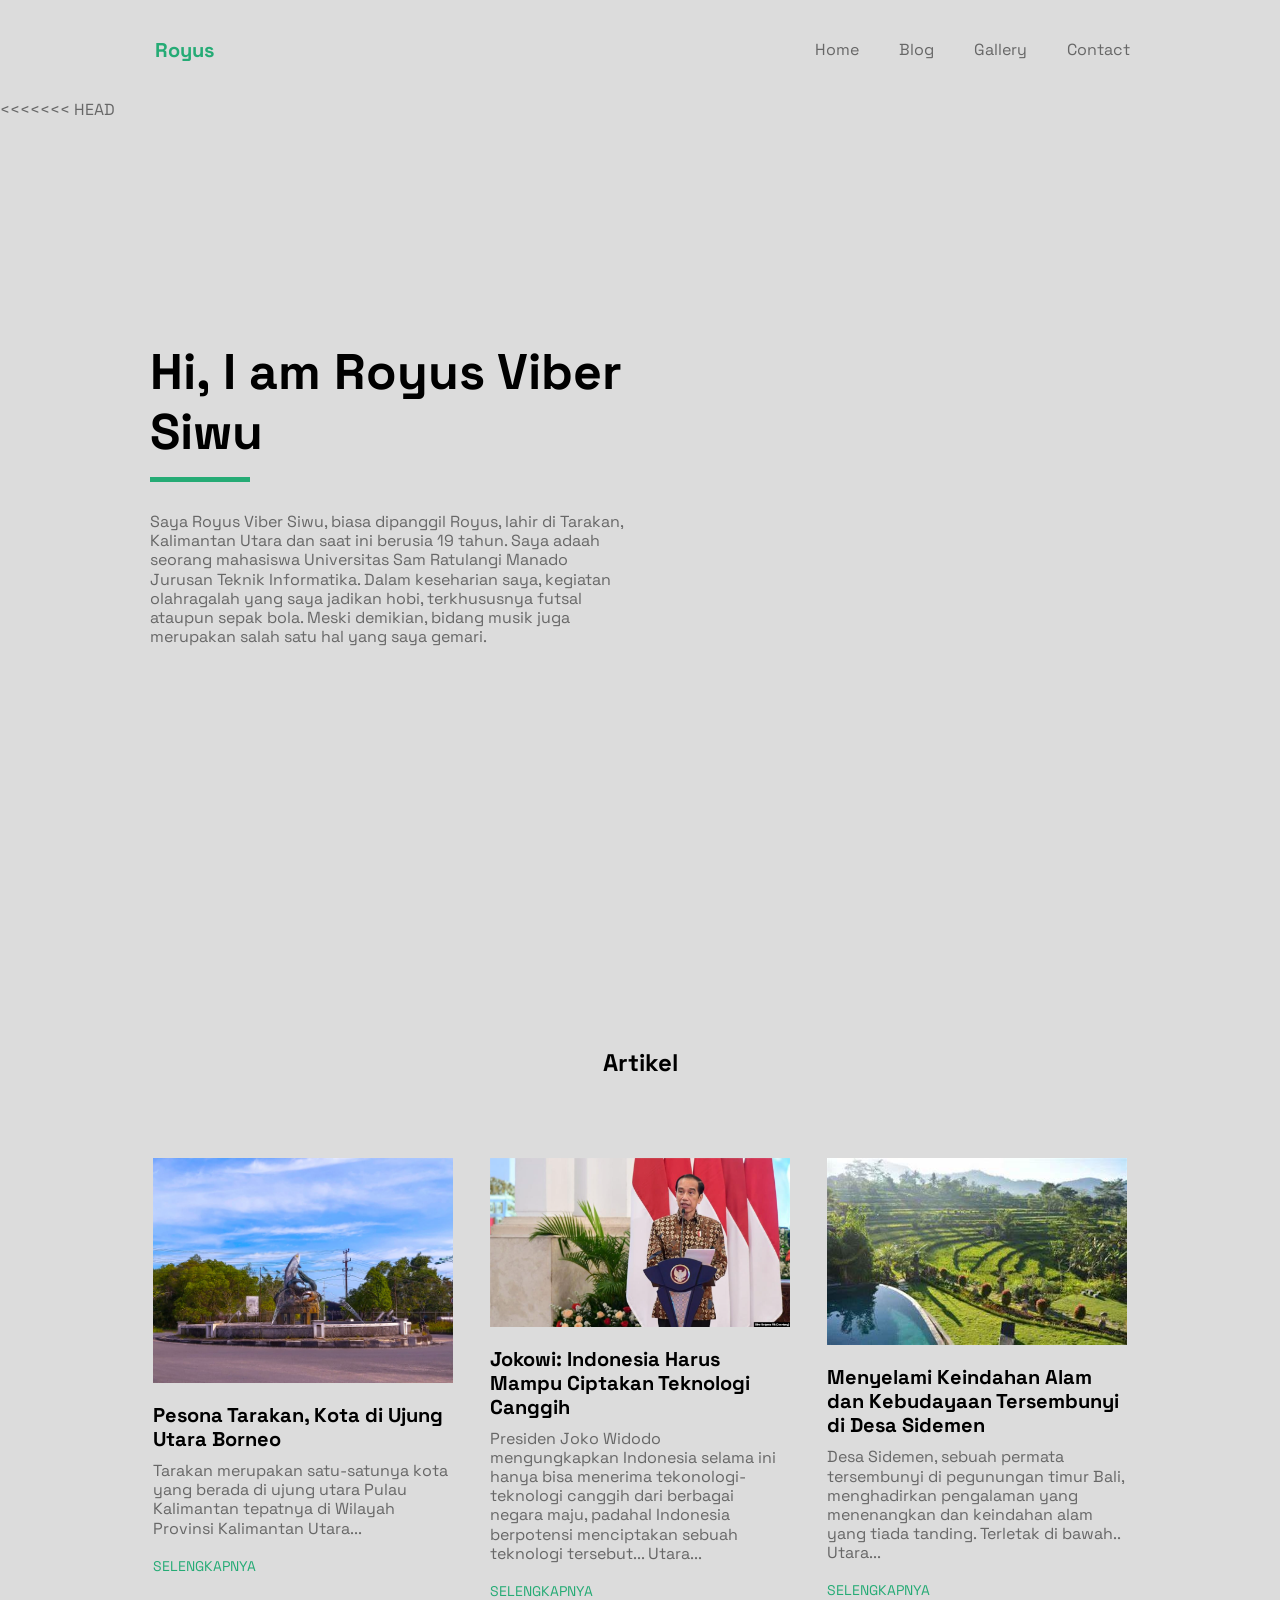
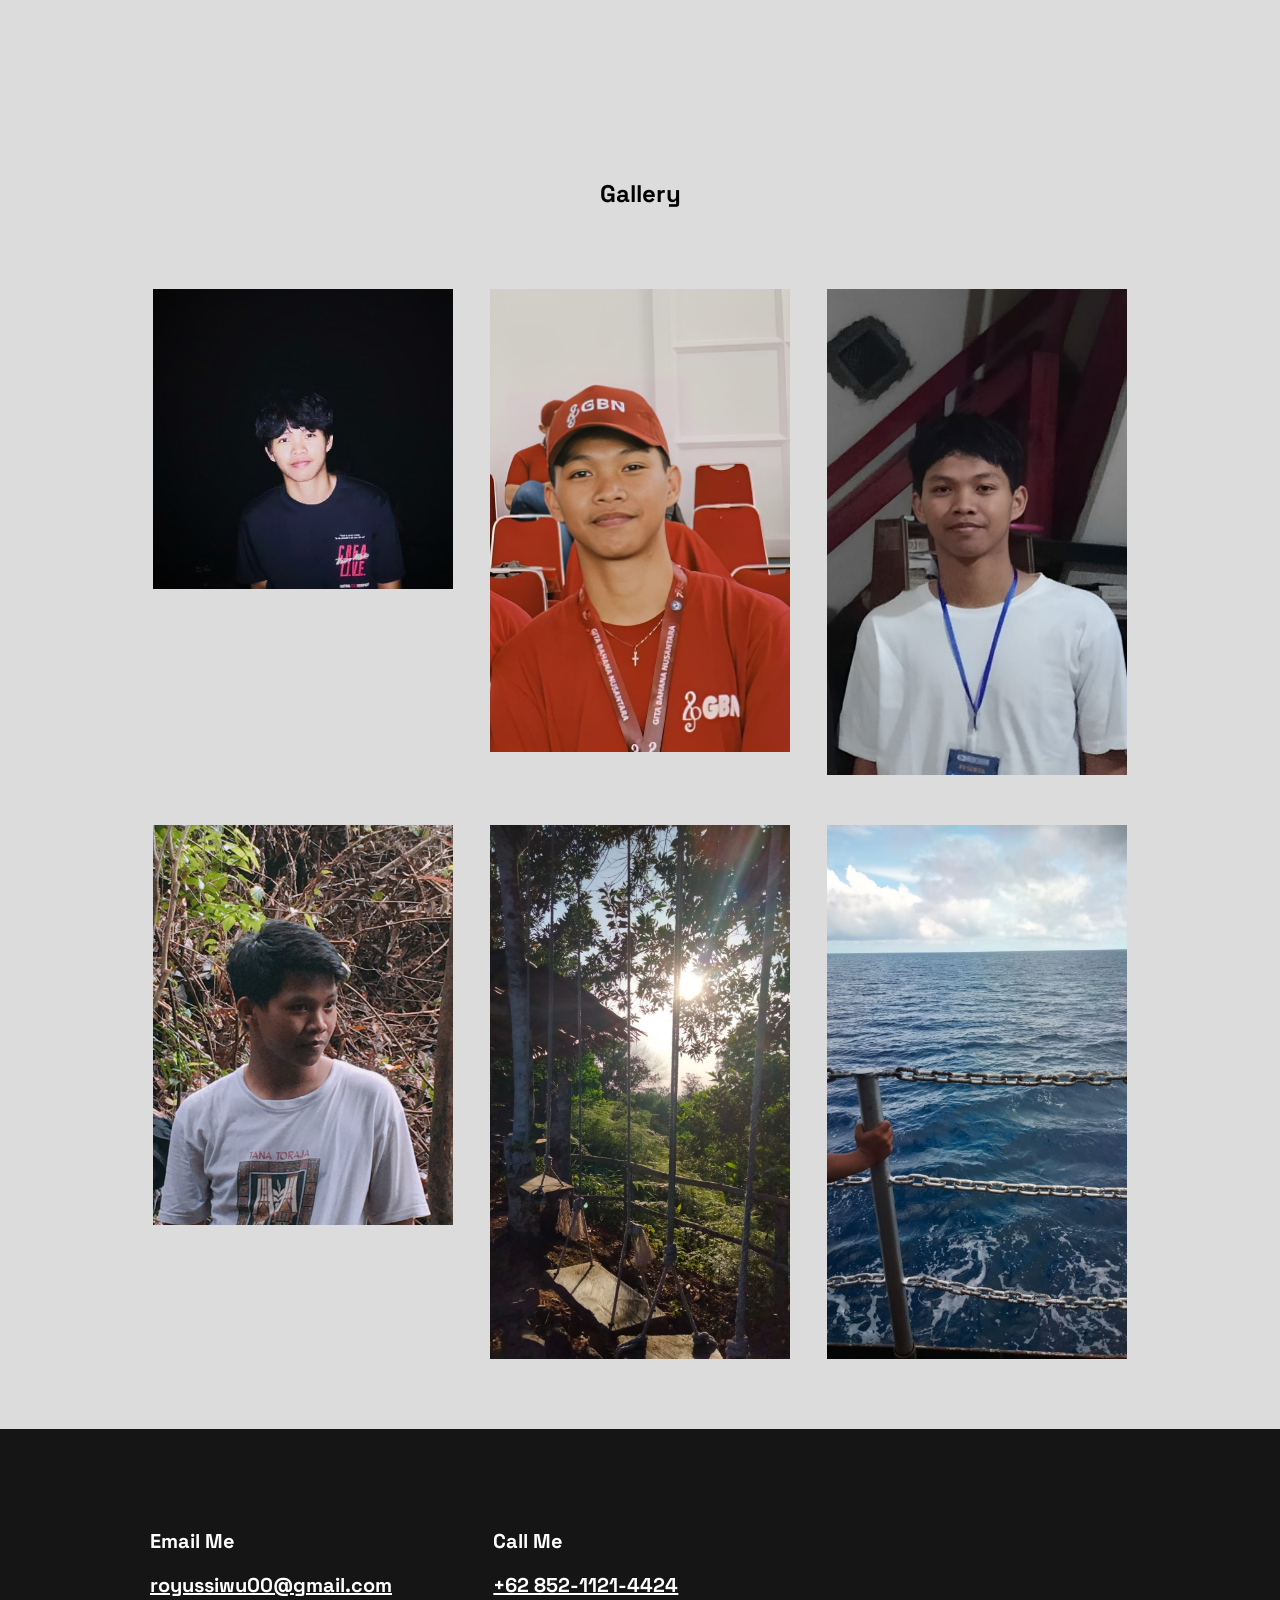
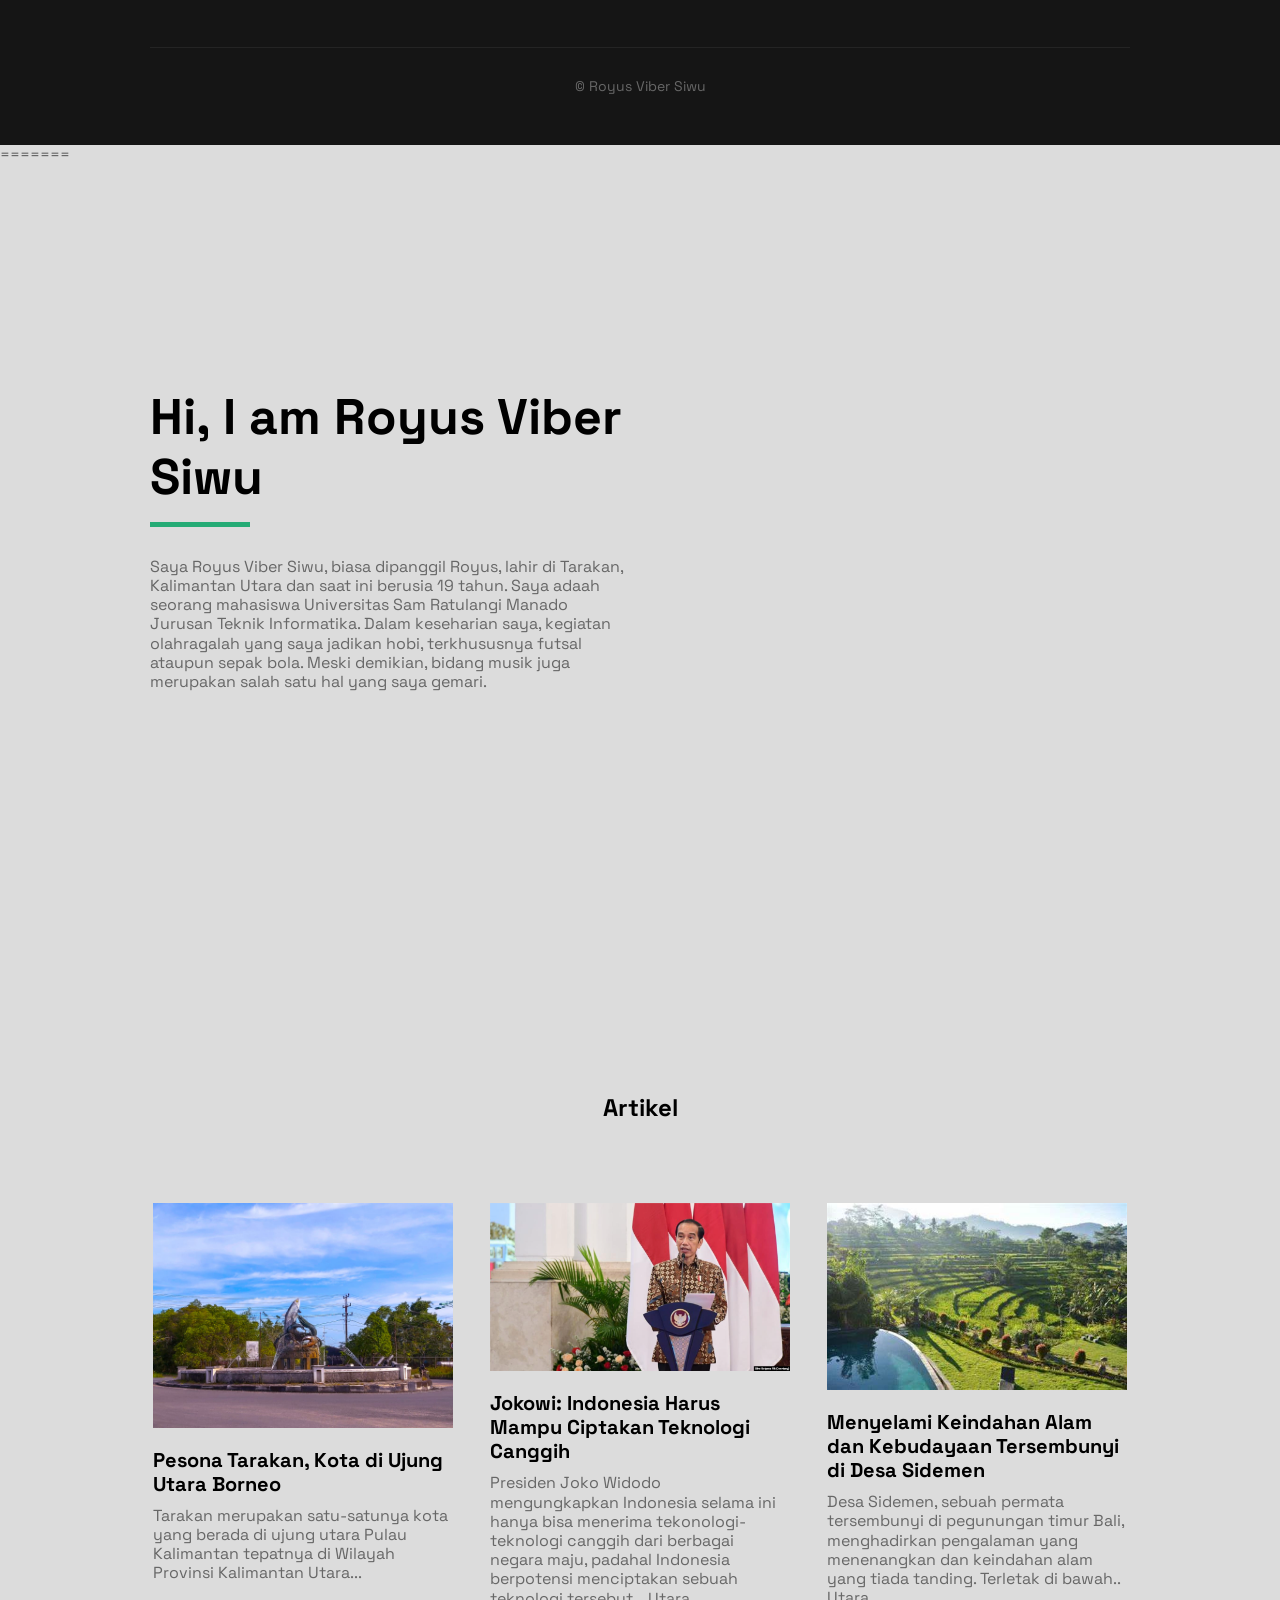
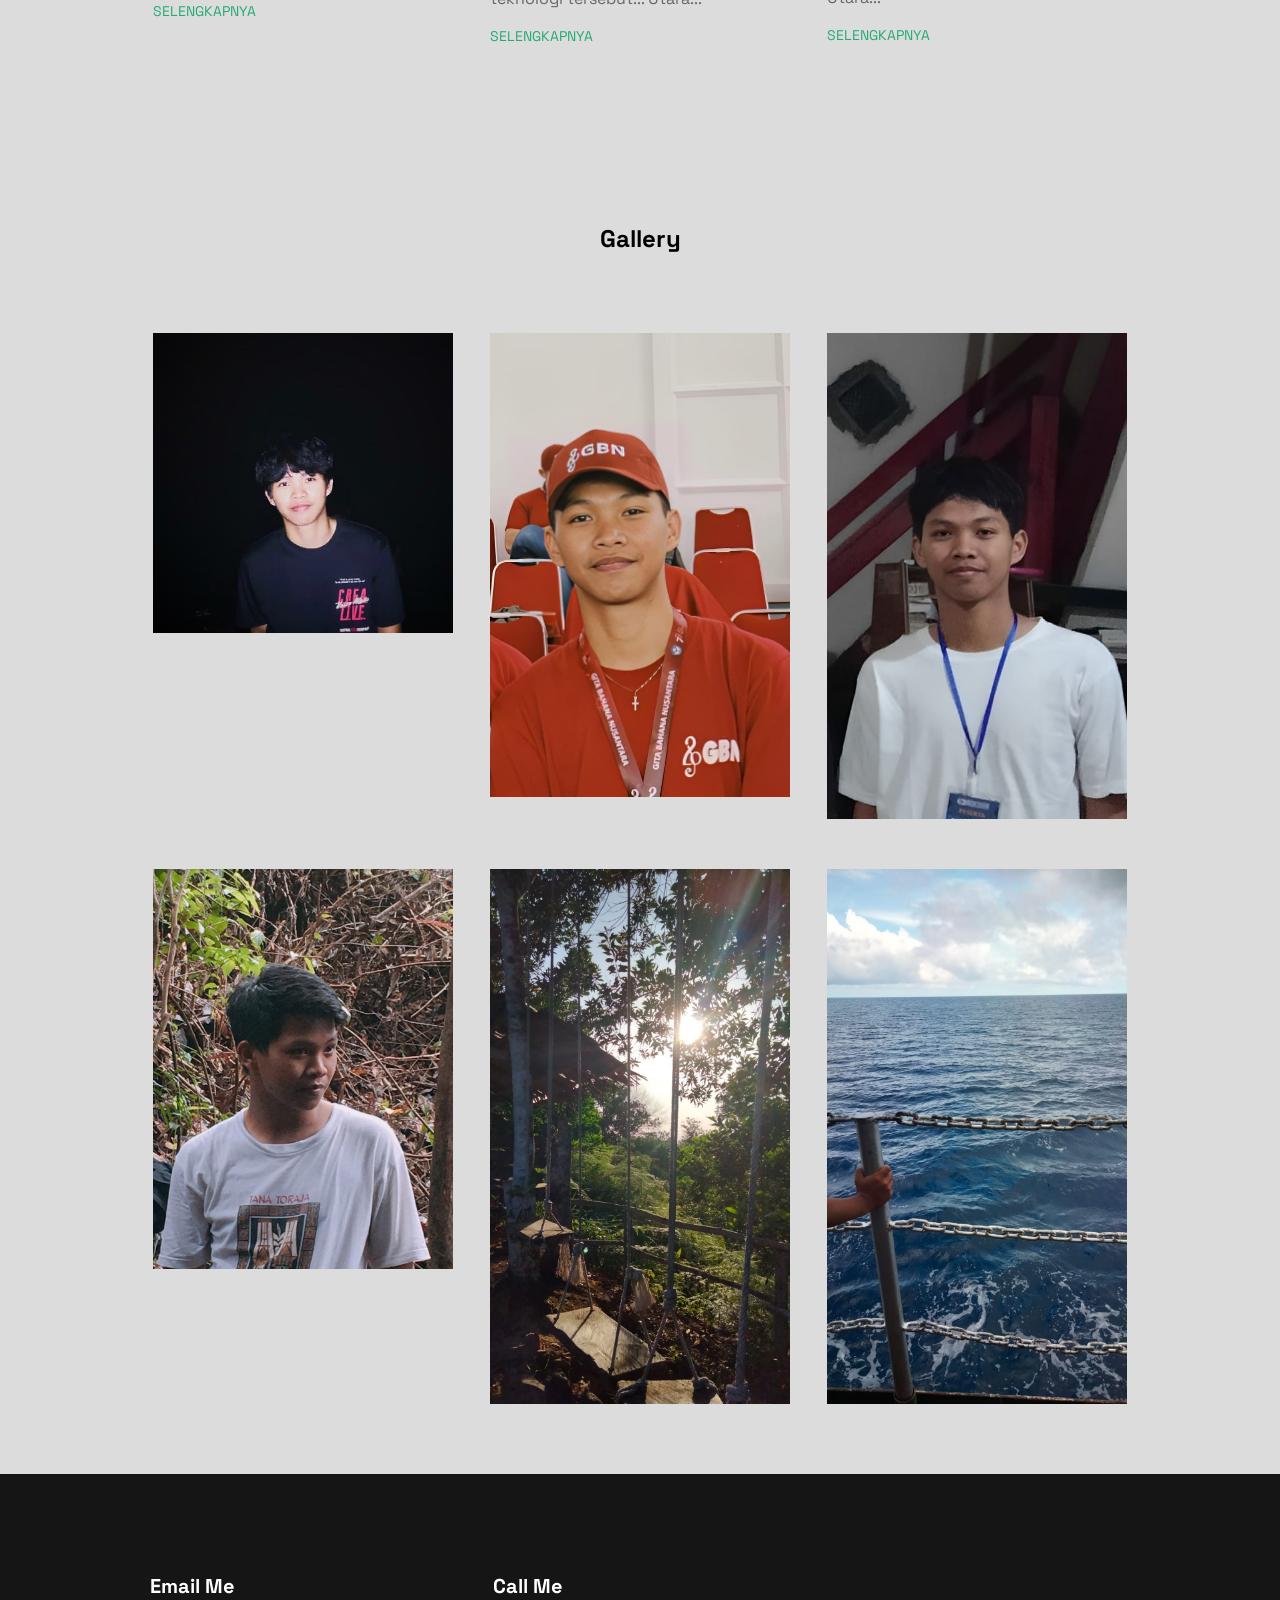
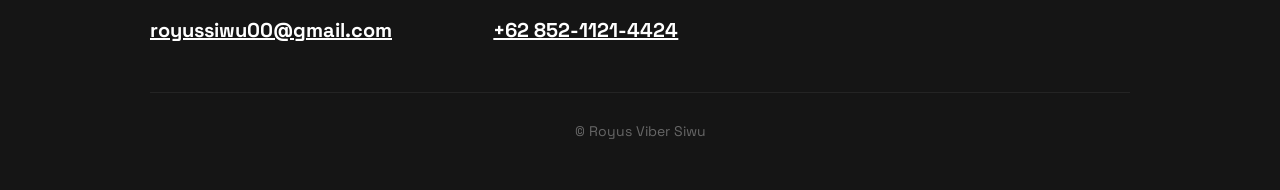
==== commit 2fc5d03b: "Update File" ====
--- a/index.html
+++ b/index.html
@@ -347,8 +347,6 @@
         </div>
     </footer>
 
-   
+   <script src="javascript.js"></script>
 </body>
-
->>>>>>> cf2d199b1f731b5e69def50b7fa96e381bf3f8a1
 </html>
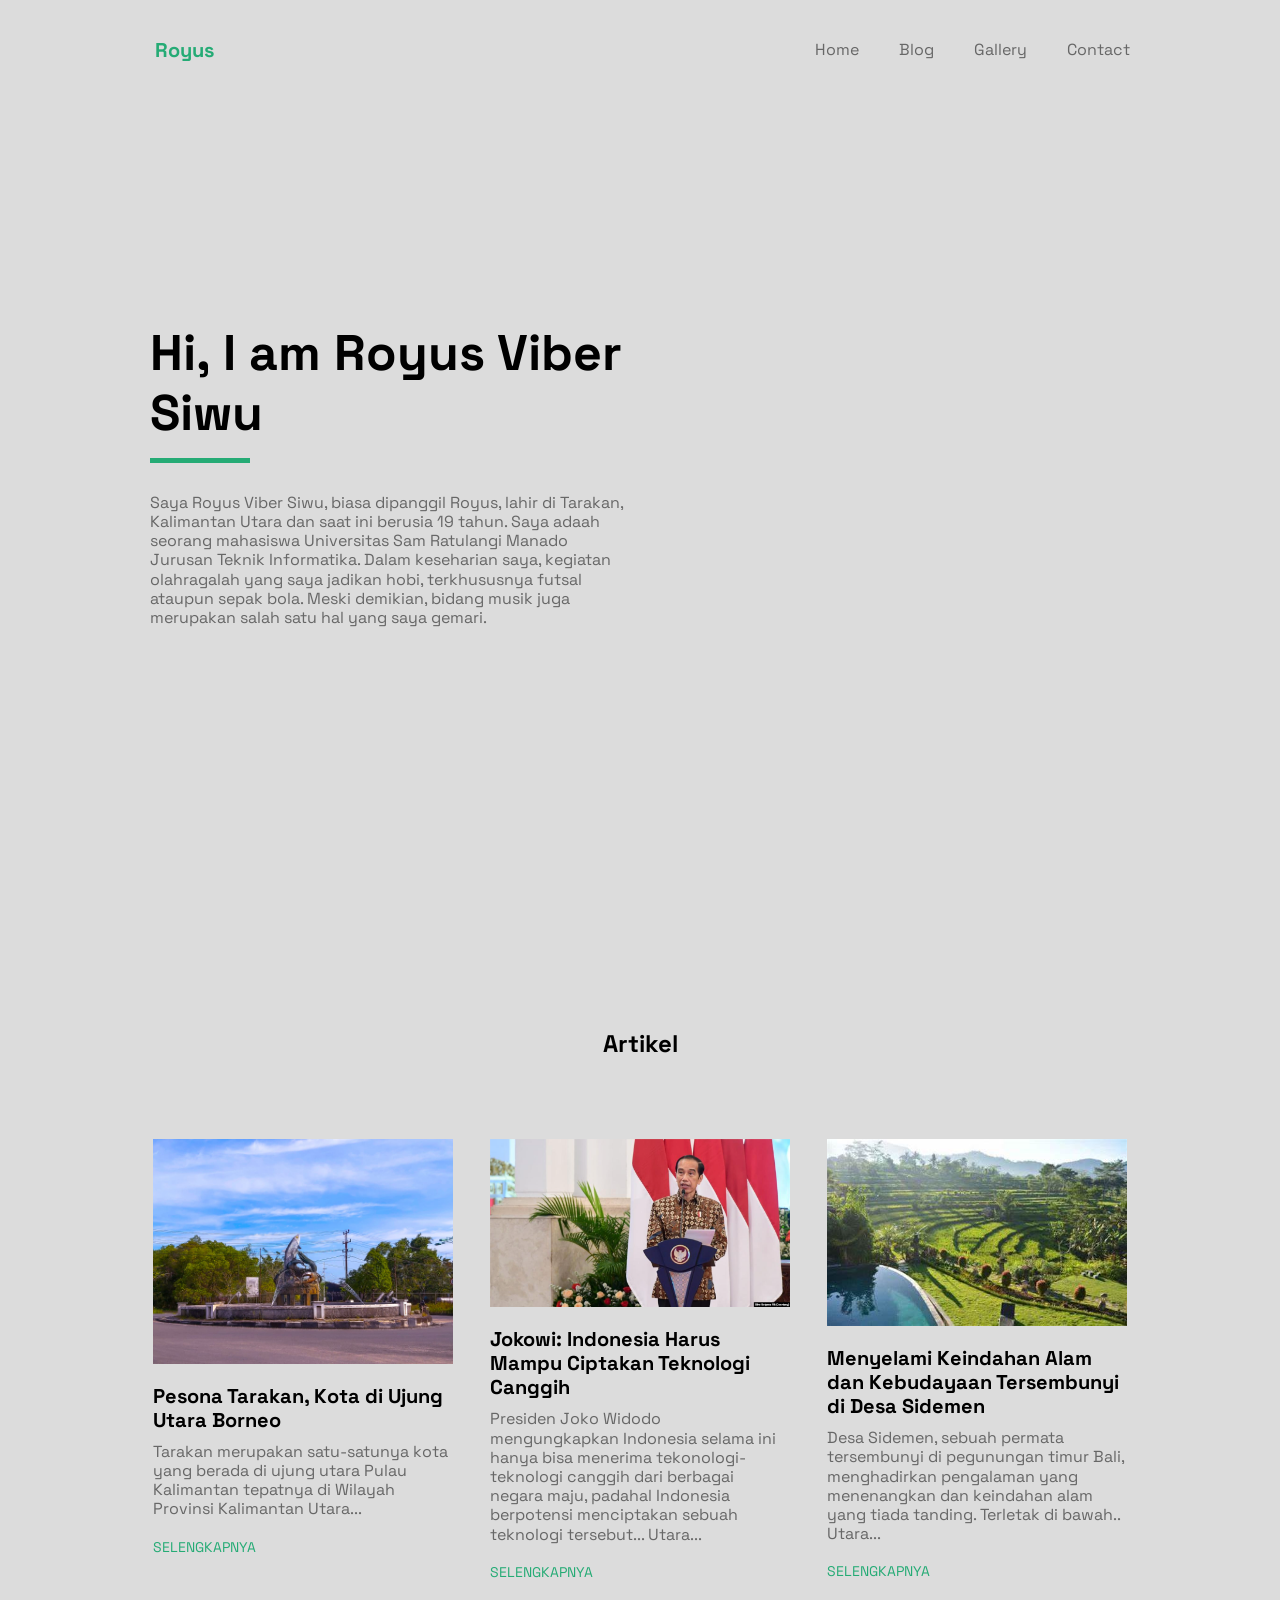
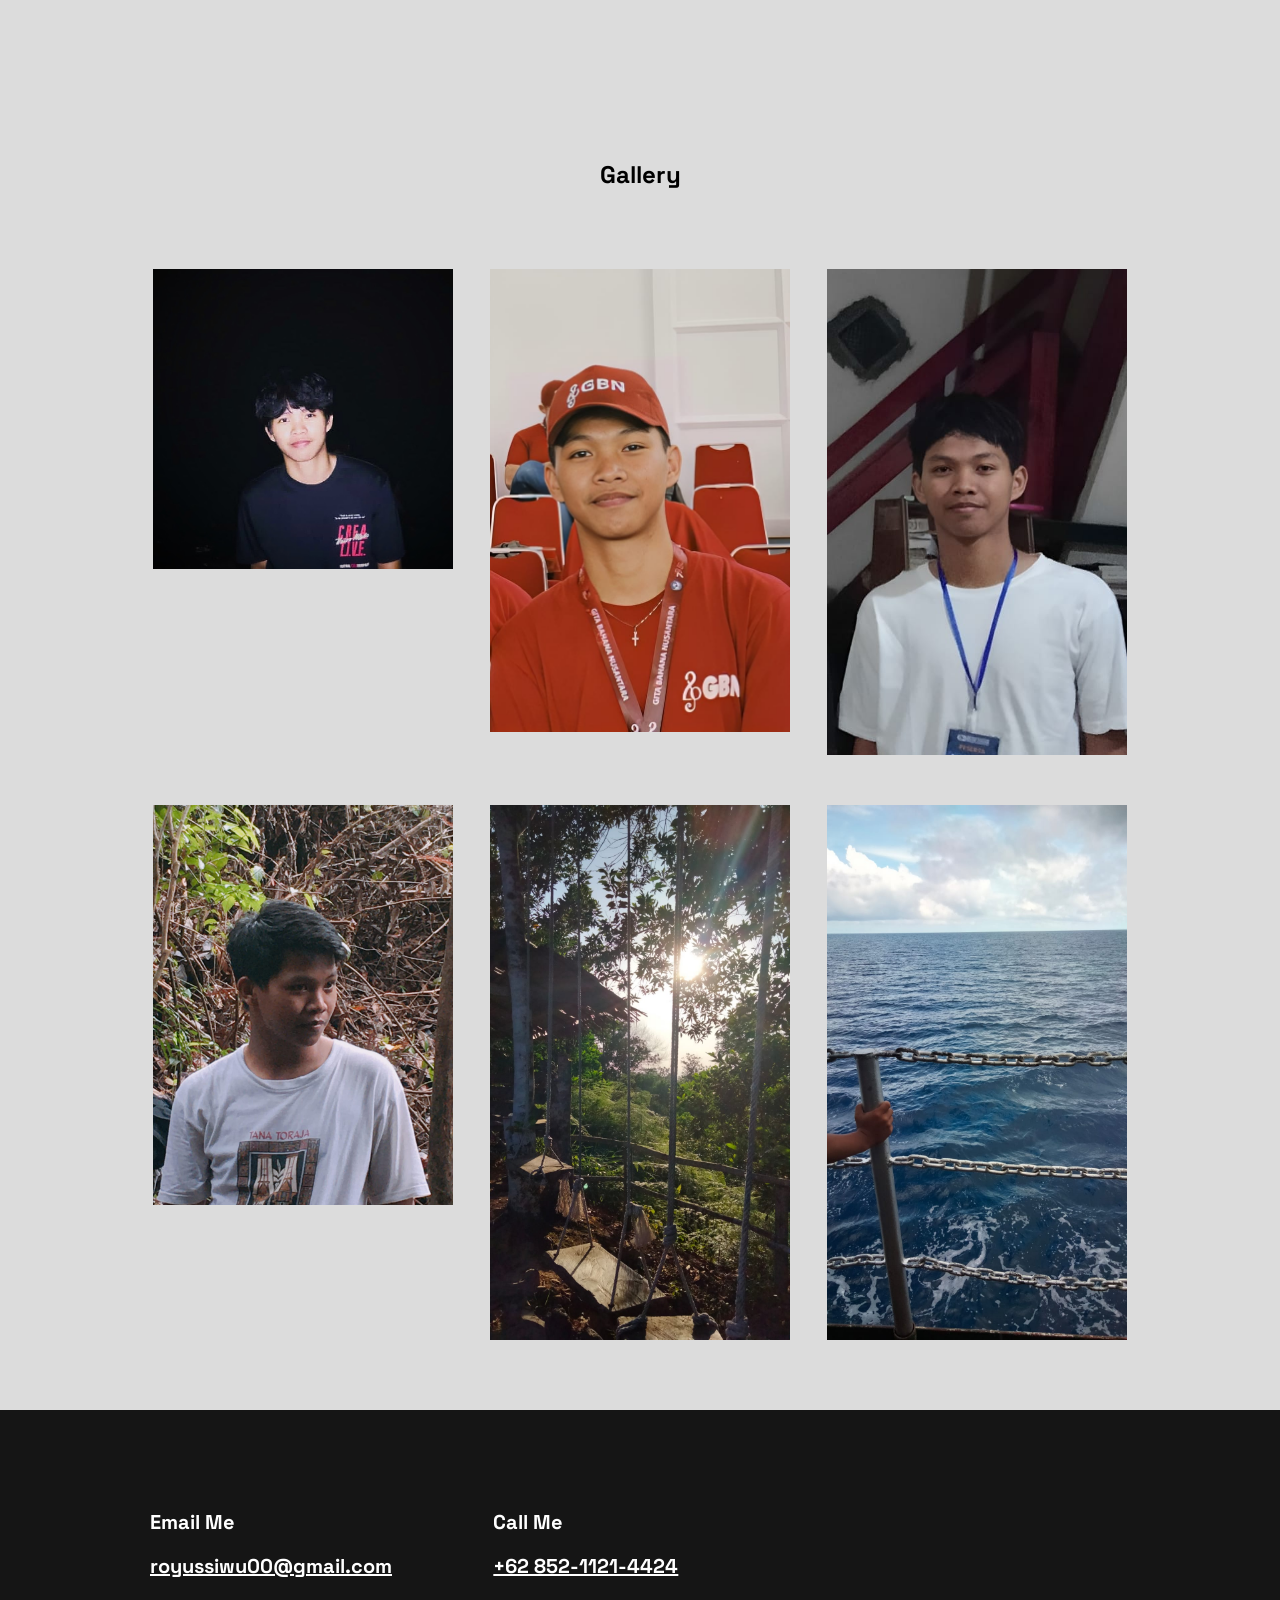
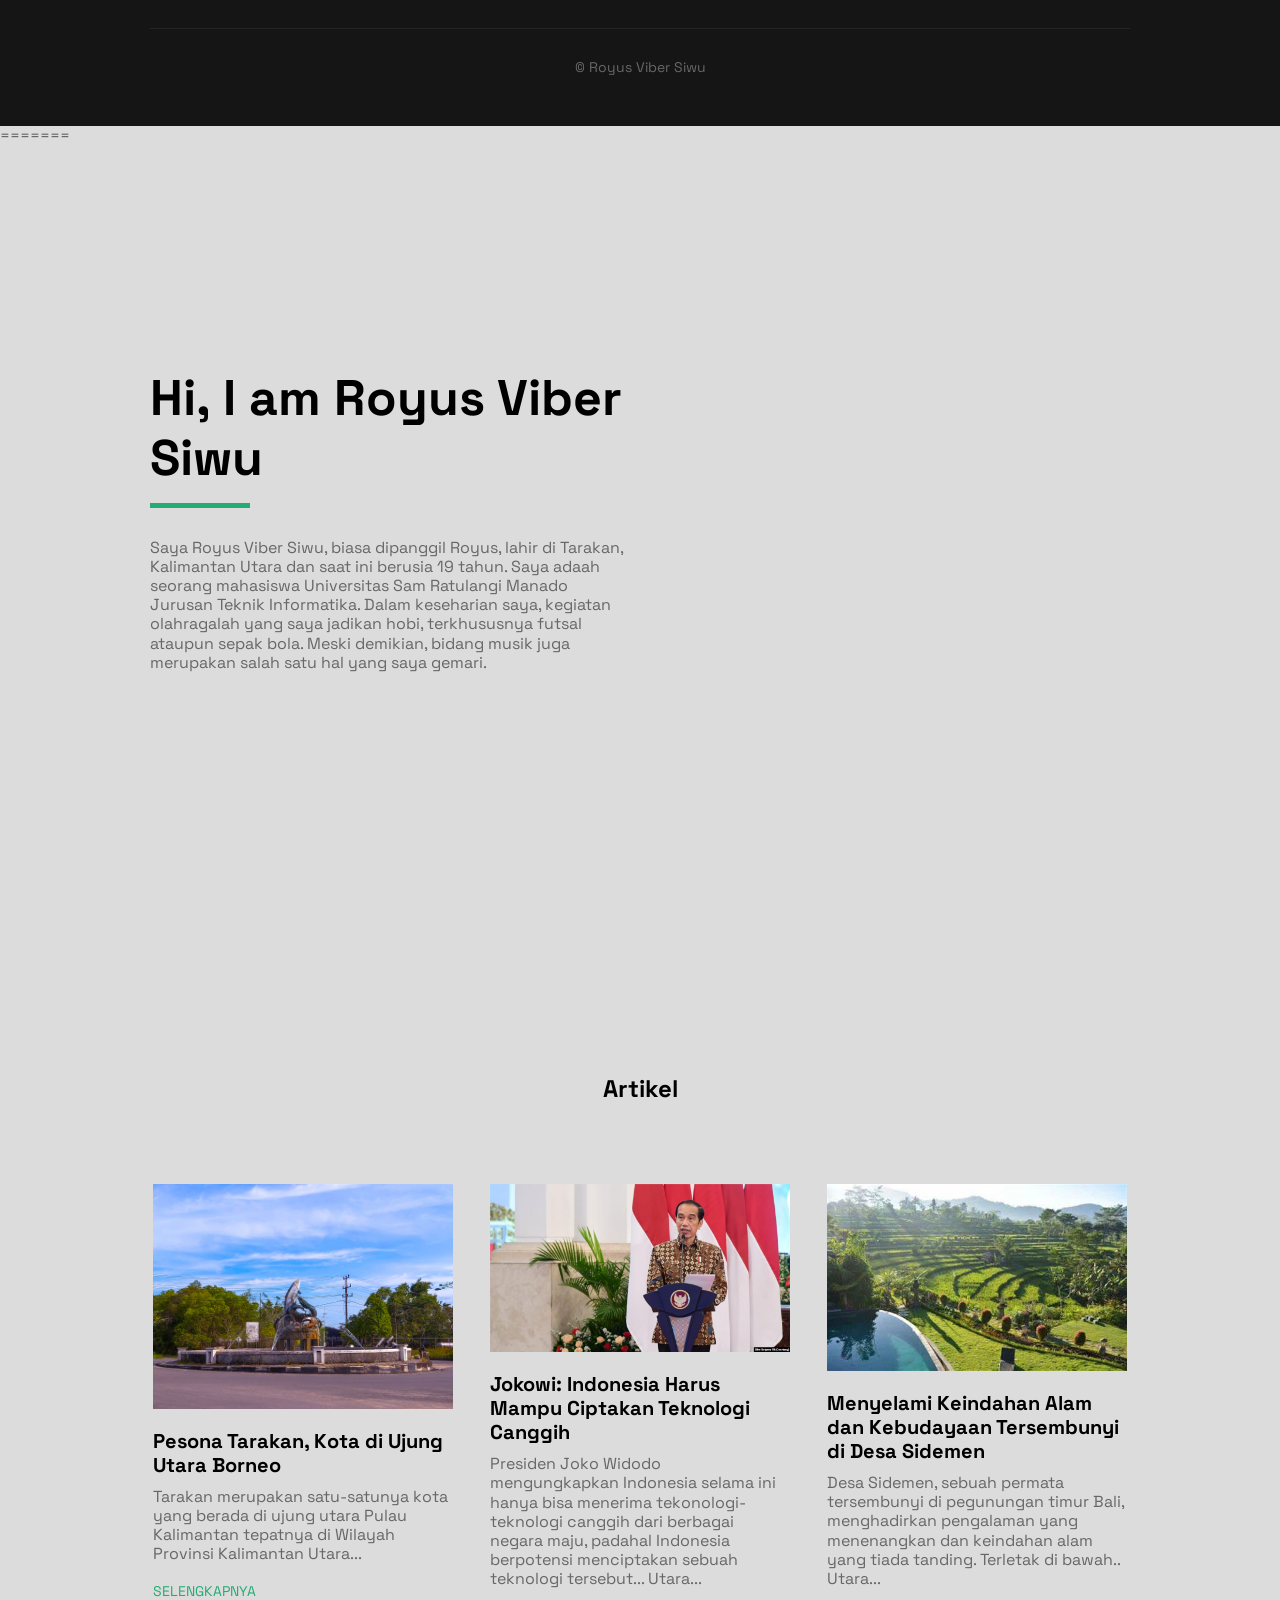
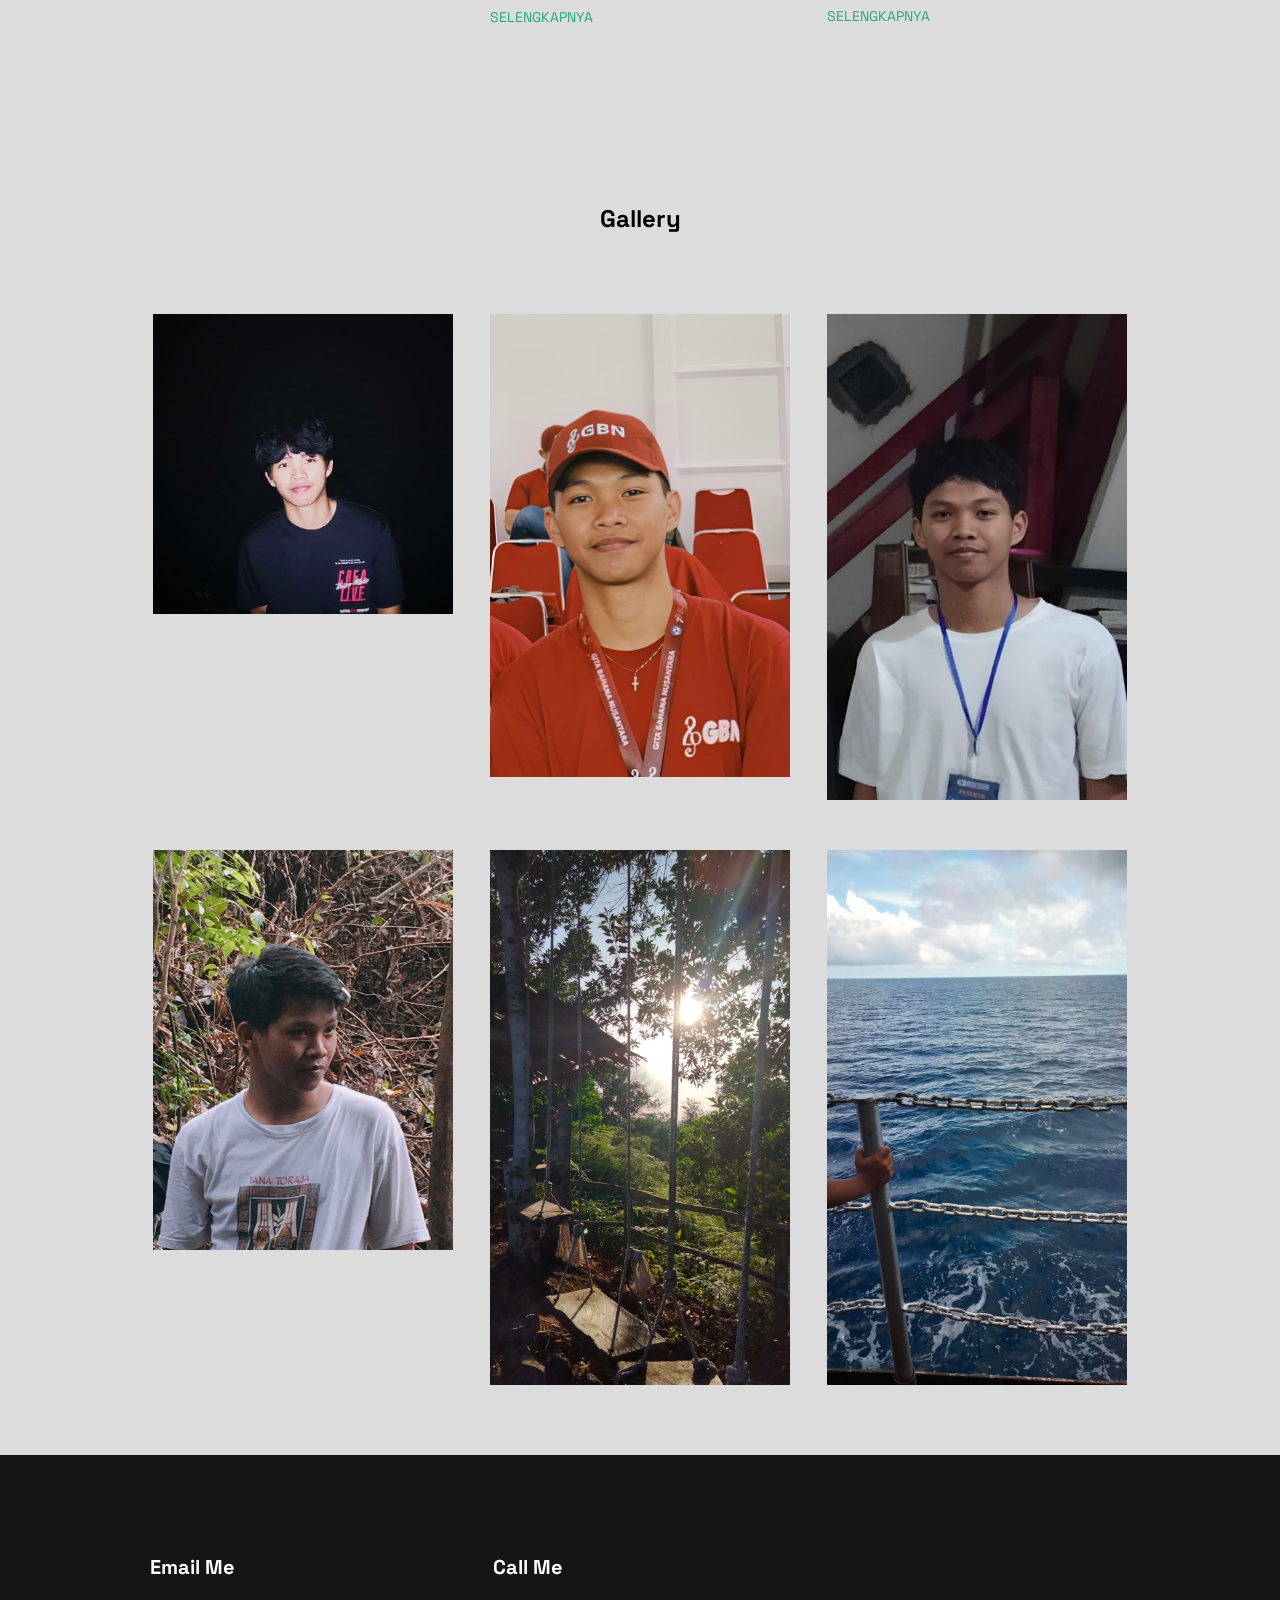
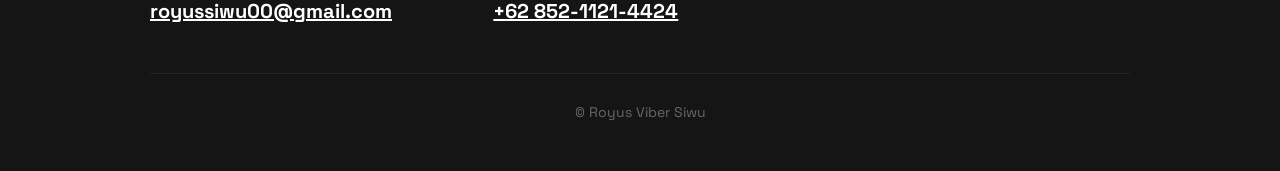
==== commit 9f1ab7c2: "Update File" ====
--- a/index.html
+++ b/index.html
@@ -1,4 +1,3 @@
-<<<<<<< HEAD
 <!DOCTYPE html>
 <html lang="en">
 
@@ -346,7 +345,6 @@
             <p class="footer__copyright">&copy; Royus Viber Siwu</p>
         </div>
     </footer>
-
    <script src="javascript.js"></script>
 </body>
 </html>
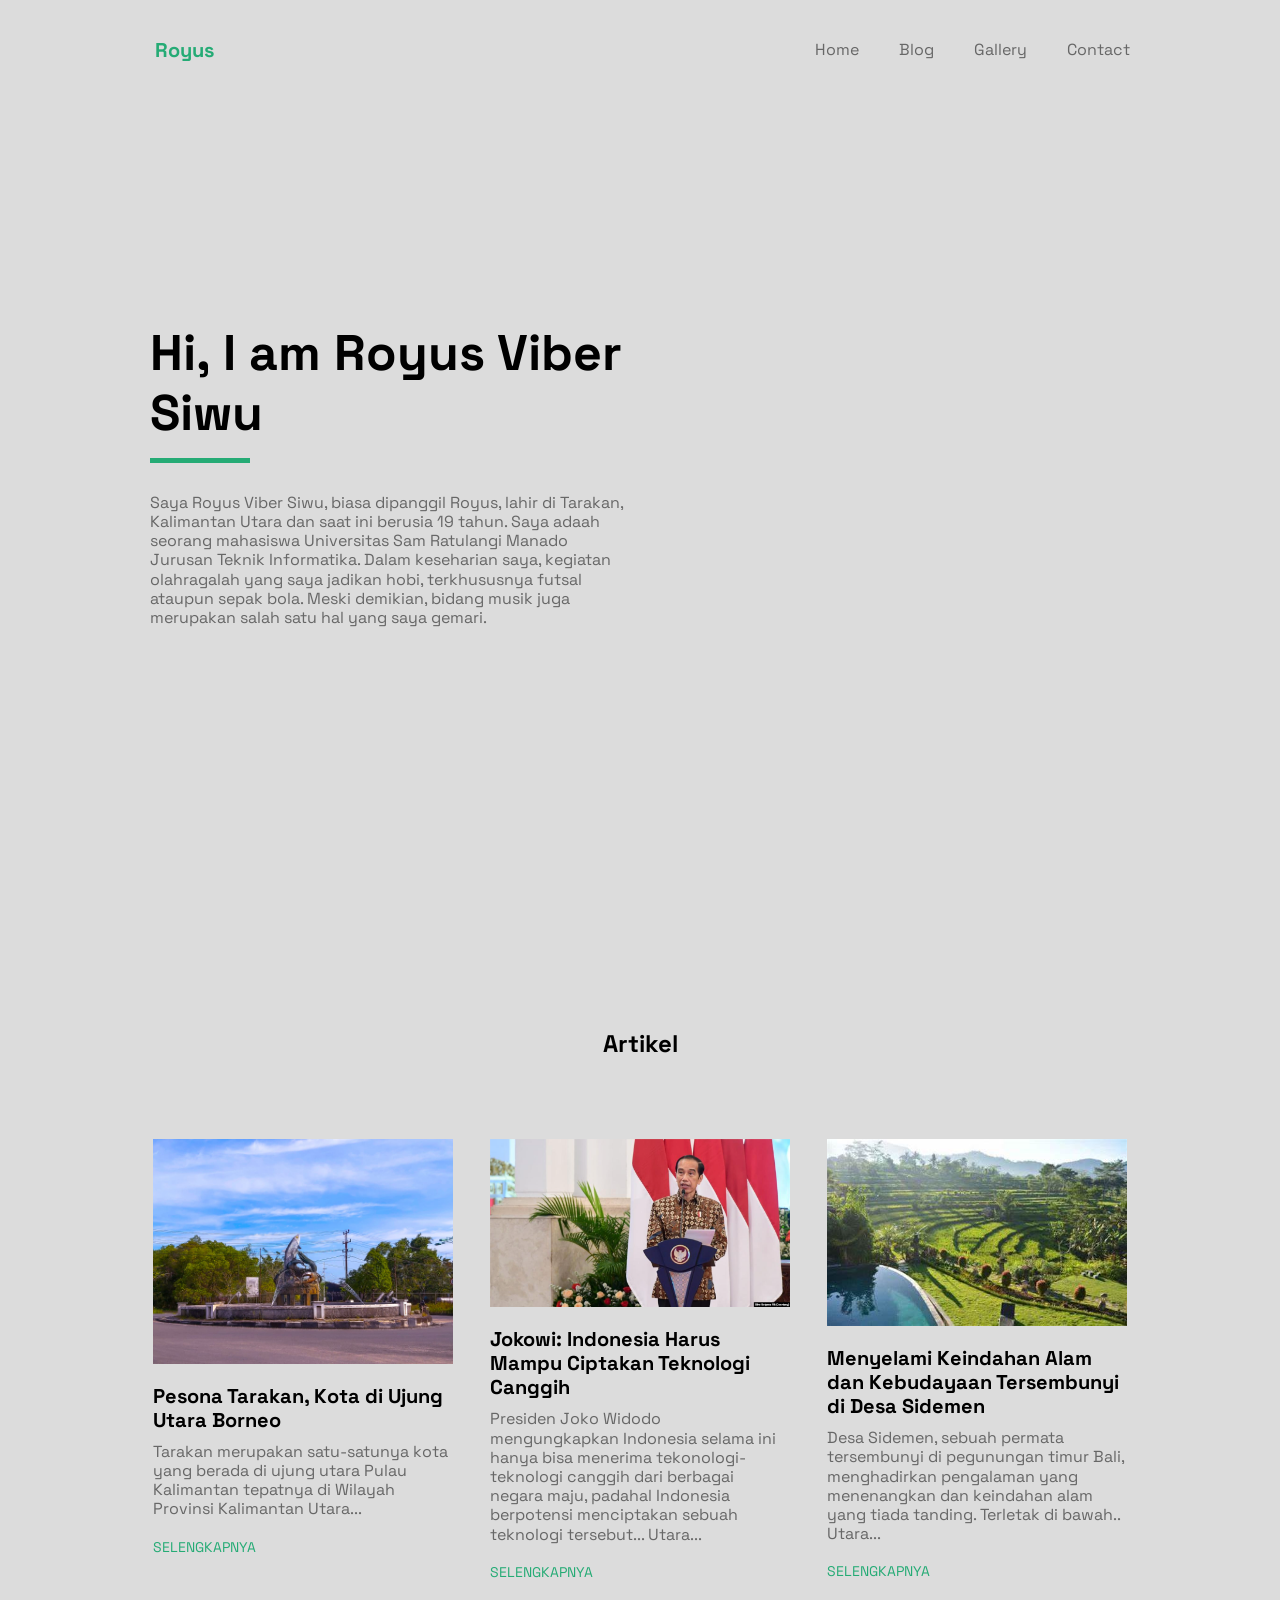
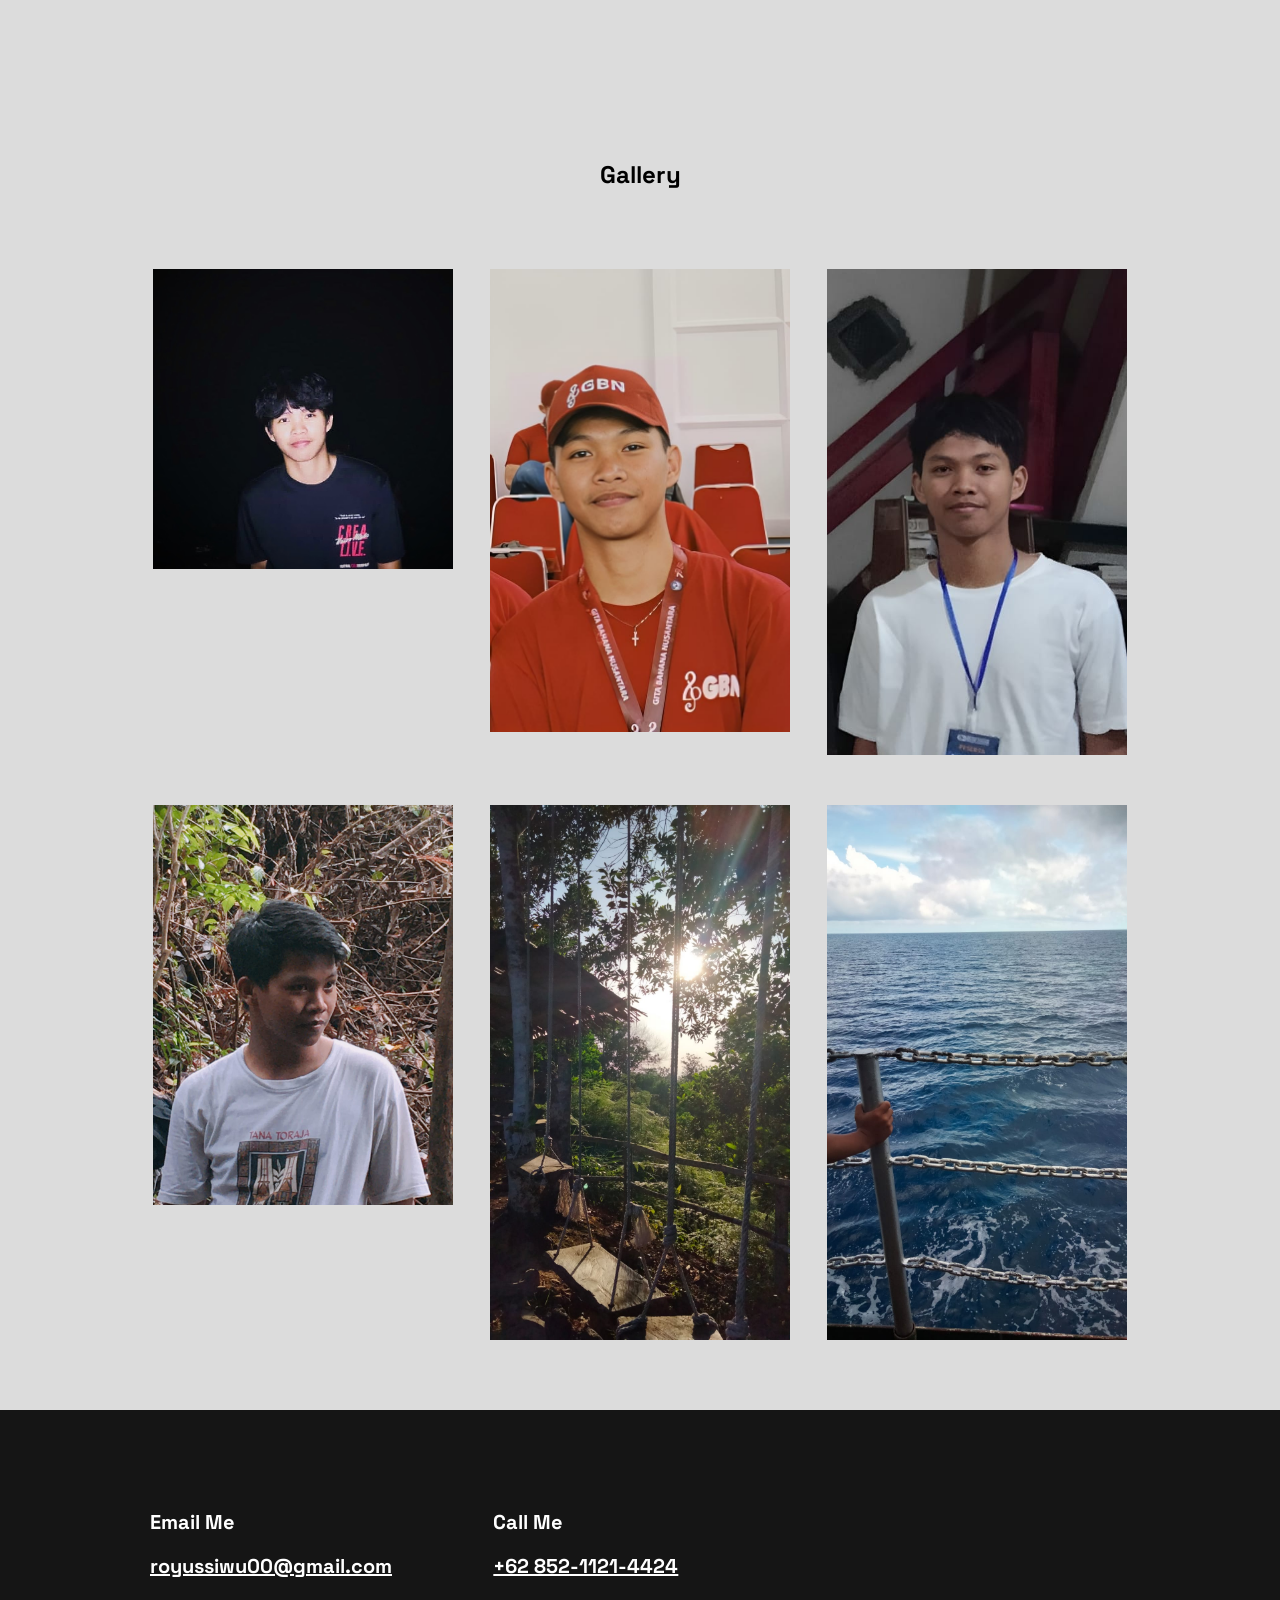
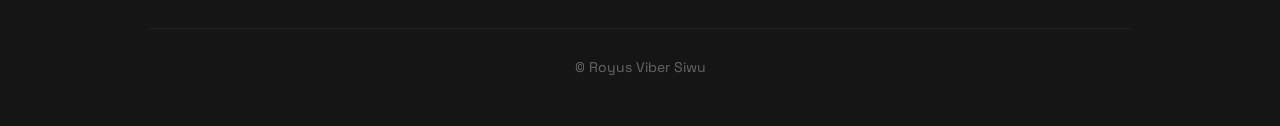
==== commit 6aab0772: "Update File" ====
--- a/index.html
+++ b/index.html
@@ -169,182 +169,6 @@
             <p class="footer__copyright">&copy; Royus Viber Siwu</p>
         </div>
     </footer>
-    <script src="javascript.js"></script>
-</body>
-
-=======
-<!DOCTYPE html>
-<html lang="en">
-
-<head>
-    <meta charset="UTF-8">
-    <meta http-equiv="X-UA-Compatible" content="IE=edge">
-    <meta name="viewport" content="width=device-width, initial-scale=1.0">
-    <title>Tugas Web</title>
-
-    <link rel="preconnect" href="https://fonts.googleapis.com">
-    <link rel="preconnect" href="https://fonts.gstatic.com" crossorigin>
-    <link href="https://fonts.googleapis.com/css2?family=Space+Grotesk:wght@400;500;600;700&display=swap"
-        rel="stylesheet">
-
-
- 
-
-    <link rel="stylesheet" href="assets/css/main.css">
-
-</head>
-
-<body>
-
-    <header id="header" class="header">
-        <div class="container">
-            <nav class="nav">
-                <a href="index.html" class="nav__brand">
-                    <i class="ri-code-s-slash-line"></i>Royus
-                </a>
-                <div class="nav__menu" id="nav-menu">
-                    <ul class="nav__list">
-                        <li class="nav__item">
-                            <a href="#hero" class="nav__link">Home</a>
-                        </li>
-                 
-               
-                   
-                        <li class="nav__item">
-                            <a href="#blog" class="nav__link">Blog</a>
-                        </li>
-                        <li class="nav__item">
-                            <a href="#galery" class="nav__link">Gallery</a>
-                        </li>
-                        <li class="nav__item">
-                            <a href="#contact" class="nav__link">Contact</a>
-                        </li>
-                    </ul>
-                </div>
-                <div class="nav__toggle">
-                    <i id="nav-toggle" class="ri-menu-3-line"></i>
-                </div>
-            </nav>
-        </div>
-    </header>
-
-    <main class="main">
-
-        <section id="hero" class="hero">
-            <div class="container">
-                <div class="d-grid hero__wrapper">
-                    <div class="hero__content">
-                        <h1 class="hero__title" style="color: black;">Hi, I am Royus Viber Siwu</h1>
-                        <p class="hero__description">Saya Royus Viber Siwu, biasa dipanggil Royus, lahir di Tarakan, Kalimantan Utara dan saat ini berusia 19 tahun. Saya
-                        adaah seorang mahasiswa Universitas Sam Ratulangi Manado Jurusan Teknik Informatika. Dalam keseharian saya, kegiatan
-                        olahragalah yang saya jadikan hobi, terkhususnya futsal ataupun sepak bola. Meski demikian, bidang musik juga merupakan
-                        salah satu hal yang saya gemari.</p>
-                        
-                    </div>
-          
-                </div>
-            </div>
-        </section>
-
-  
-   
-        <section id="blog" class="section project">
-            <div class="container">
-                <div class="section__header">
-                    <h2 class="section__title" style="color: black;">Artikel</h2>
-                  
-                </div>
-                <div class="d-grid project__wrapper">
-
-                    <div class="project__content">
-                        <img src="images/Tarakan.jpeg" alt="Agency Website" class="project__img">
-                        <h3 class="project__title" style="color:black;"">Pesona Tarakan, Kota di Ujung Utara Borneo</h3>
-                        <p class="project__description"> Tarakan merupakan satu-satunya kota yang berada di ujung utara Pulau Kalimantan tepatnya di Wilayah Provinsi Kalimantan
-                        Utara...</p>
-                        <a href="#" class="project__link" style="color:#25ab75;">Selengkapnya
-                            <i class="ri-arrow-right-line"></i></a>
-                    </div>
-                    <div class="project__content">
-                        <img src="images/pict.png" alt="Agency Website" class="project__img">
-                        <h3 class="project__title" style="color:black;"">Jokowi: Indonesia Harus Mampu Ciptakan Teknologi Canggih</h3>
-                                            <p class=" project__description"> Presiden Joko Widodo mengungkapkan Indonesia selama ini hanya bisa menerima tekonologi-teknologi canggih dari berbagai
-                                            negara maju, padahal Indonesia berpotensi menciptakan sebuah teknologi tersebut...
-                            Utara...</p>
-                            <a href="#" class="project__link" style="color:#25ab75;">Selengkapnya
-                                <i class="ri-arrow-right-line"></i></a>
-                    </div>
-<div class="project__content">
-    <img src="images/Artikel1.jpeg" alt="Agency Website" class="project__img">
-    <h3 class="project__title" style="color:black;"">Menyelami Keindahan Alam dan Kebudayaan Tersembunyi di Desa Sidemen</h3>
-                                            <p class=" project__description"> Desa Sidemen, sebuah permata tersembunyi di pegunungan timur Bali, menghadirkan pengalaman yang menenangkan dan
-                                            keindahan alam yang tiada tanding. Terletak di bawah..
-        Utara...</p>
-        <a href="#" class="project__link" style="color:#25ab75;">Selengkapnya
-            <i class="ri-arrow-right-line"></i></a>
-</div>
-               
-                </div>
-            </div>
-        </section>
-        <section id="galery" class="section project">
-            <div class="container">
-                <div class="section__header">
-                    <h2 class="section__title" style="color: black;">Gallery</h2>
-                  
-                </div>
-                <div class="d-grid project__wrapper">
-          
-                    <div class="project__content">
-                        <img src="images/photo 1.jpeg" alt="Agency Website" class="project__img">
-                        
-                    </div>
- 
-                    <div class="project__content">
-                        <img src="images/photo 2.jpeg" alt="Crypto Application " class="project__img">
-                      
-                    </div>
-                    <div class="project__content">
-                        <img src="images/photo 3.jpeg" alt="Crypto Application " class="project__img">
-                    
-                    </div>
-                    <div class="project__content">
-                        <img src="images/photo 4.jpeg" alt="Crypto Application " class="project__img">
-                    
-                    </div>
-                    <div class="project__content">
-                        <img src="images/photo 5.jpeg" alt="Crypto Application " class="project__img">
-                    
-                    </div>
-                    <div class="project__content">
-                        <img src="images/photo 6.jpeg" alt="Crypto Application " class="project__img">
-                    
-                    </div>
-                    
-                    </div>
-                </div>
-            </div>
-        </section>
-
-      
-
-     
- 
-    <footer id="contact" class="footer">
-        <div class="container">
-            <div class="d-grid footer__wrapper">
-              
-                <div class="footer__content">
-                    <h4 class="footer__title">Email Me</h4>
-                    <a href="#" class="footer__contact">royussiwu00@gmail.com</a>
-                </div>
-                <div class="footer__content">
-                    <h4 class="footer__title">Call Me</h4>
-                    <a href="#" class="footer__contact">+62 852-1121-4424</a>
-                </div>
-            </div>
-            <p class="footer__copyright">&copy; Royus Viber Siwu</p>
-        </div>
-    </footer>
-   <script src="javascript.js"></script>
+    <script src="assets/javascript/javascript.js"></script>
 </body>
 </html>
